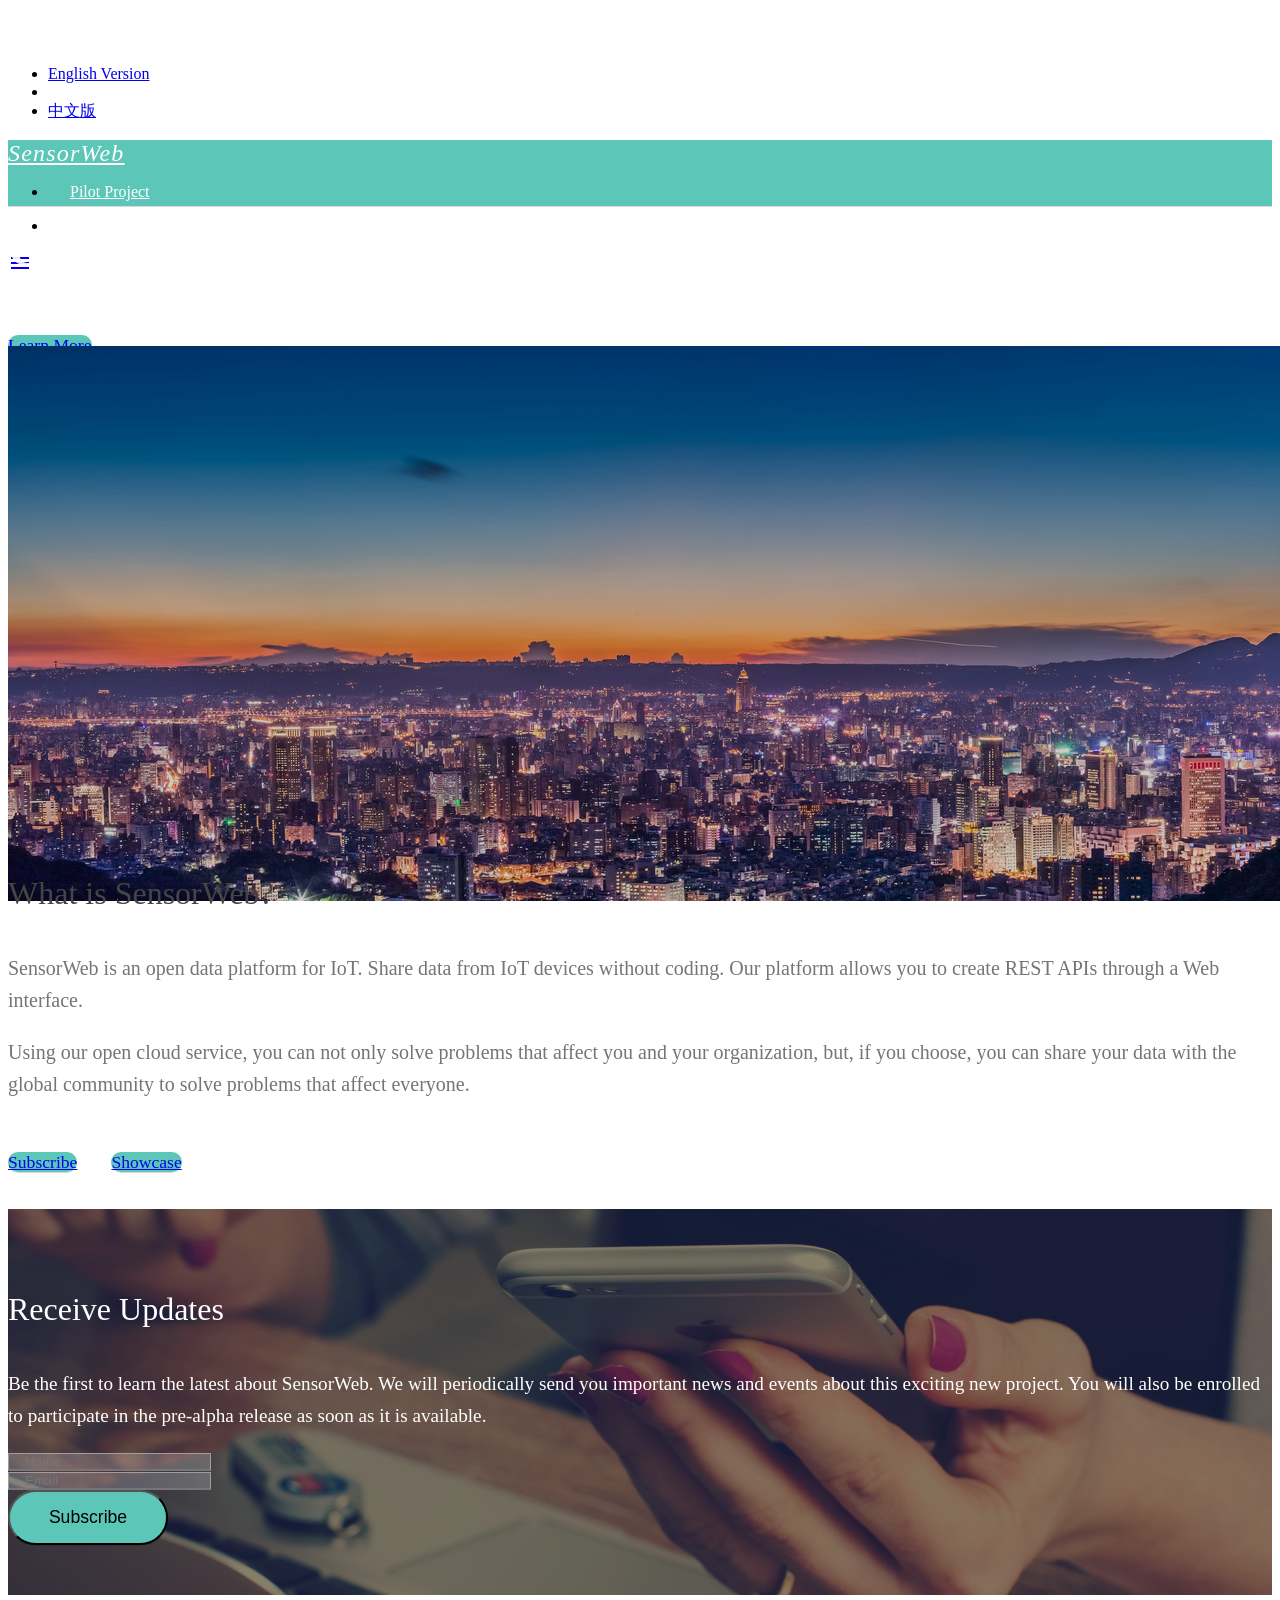
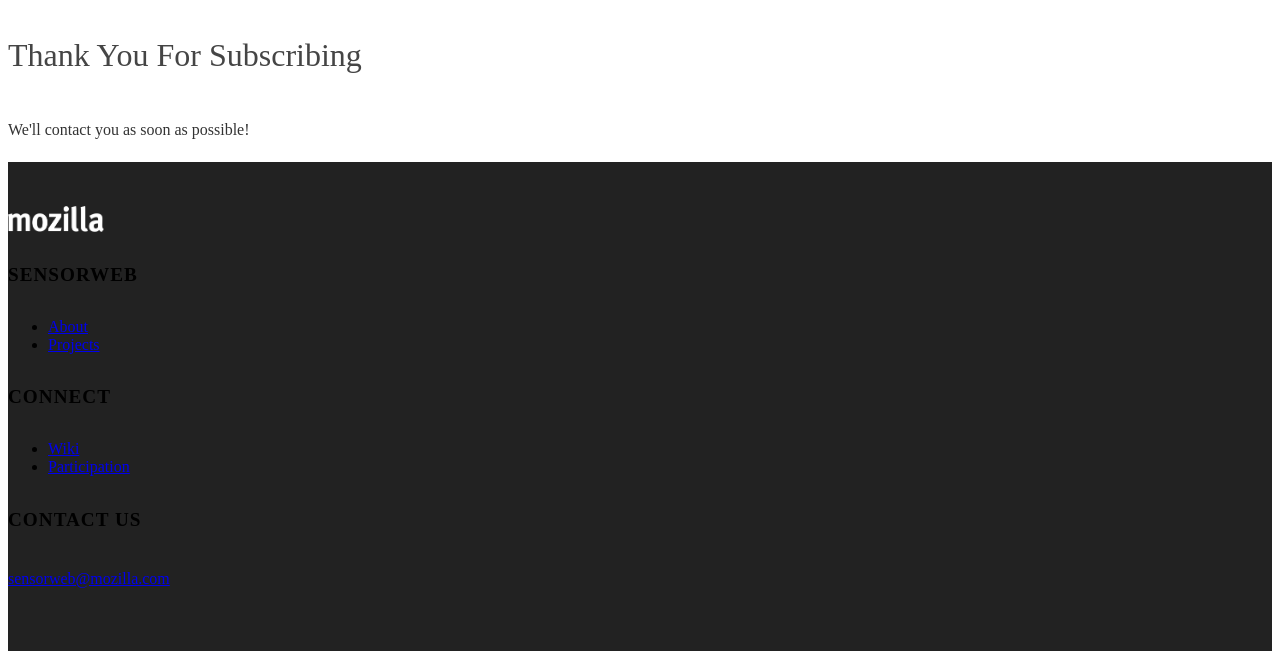
==== sensorweb-frontend/index.html @ d87e8ff3 "Add sensorweb testing page" ====
<!DOCTYPE html>
<html>
<head>
  <meta http-equiv="Content-Type" content="text/html; charset=UTF-8">
  <meta name="viewport" content="width=device-width, initial-scale=1, maximum-scale=1.0, user-scalable=no">
  <meta property="og:url" content="http://sensorweb.io">
  <meta property="og:site_name" content="SensorWeb">
  <meta property="og:title" content="Sharing IoT data to solve real world problems">
  <meta property="og:description" content="SensorWeb is an open data platform for IoT. Share data from IoT devices without coding. Our platform allows you to create REST APIs through a Web interface.">
  <meta property="og:image" content="http://sensorweb.io/images/promotion_01.png">
  <meta property="og:image:type" content="image/png">
  <meta property="og:image:width" content="1200">
  <meta property="og:image:height" content="1200">
  <meta property="og:image" content="http://sensorweb.io/images/promotion_02.png">
  <meta property="og:image:type" content="image/png">
  <meta property="og:image:width" content="1200">
  <meta property="og:image:height" content="1200">
  <meta property="twitter:title" content="SensorWeb">
  <meta property="twitter:description" content="SensorWeb is an open data platform for IoT. Share data from IoT devices without coding. Our platform allows you to create REST APIs through a Web interface.">
  <meta property="twitter:image:src" content="http://sensorweb.io/images/promotion_01.png">
  <meta property="twitter:image:width" content="1200">
  <meta property="twitter:image:height" content="1200">
  <title>SensorWeb</title>
  <link rel="icon" type="image/png" href="images/favicon-32x32.png" sizes="32x32" />
  <link rel="icon" type="image/png" href="images/favicon-16x16.png" sizes="16x16" />
  <link href="https://fonts.googleapis.com/icon?family=Material+Icons" rel="stylesheet">
  <link href="css/materialize.css" type="text/css" rel="stylesheet" media="screen,projection"/>
  <link href="css/style.css" type="text/css" rel="stylesheet" media="screen,projection"/>
  <link href="css/index.css" type="text/css" rel="stylesheet" media="screen,projection"/>
</head>
<body>
  <ul id="dropdown" class="dropdown-content">
    <li><a href="/">English Version</a></li>
    <li class="divider"></li>
    <li><a href="tw/index.html">中文版</a></li>
  </ul>
  <div class="navbar-fixed">
    <nav class="teal" role="navigation">
      <div class="nav-wrapper container">
        <a id="logo-container" href="/" class="brand-logo">SensorWeb</a>
        <ul class="right hide-on-med-and-down">
          <!-- <li><a href="about.html">About</a></li> -->
          <li><a href="pilot-project.html">Pilot Project</a></li>
          <!-- <li><a href="blog.html">Blog</a></li> -->
          <!-- Dropdown Trigger -->
          <!-- <li><a class="dropdown-button" href="#!" data-activates="dropdown">EN<i id="arrow" class="material-icons right">arrow_drop_down</i></a></li> -->
        </ul>
        <ul id="nav-mobile" class="side-nav">
          <!-- <li><a href="about.html">About</a></li> -->
          <li><a href="pilot-project.html">Pilot Project</a></li>
          <!-- <li><a href="blog.html">Blog</a></li> -->
          <!-- <li><a href="documentation.html">Documentation</a></li> -->
          <!-- <li><a href="sensor-management.html">Login</a></li> -->
        </ul>
        <a href="#" data-activates="nav-mobile" class="button-collapse"><i class="material-icons">menu</i></a>
      </div>
    </nav>
  </div>

  <div id="index-banner" class="parallax-container valign-wrapper">
    <div class="section no-pad-bot">
      <div class="container">
        <div class="row center valign">
          <h2 class="light">Open Data Platform for IoT</h2>
          <h5 id="tagline" class="light">Sharing IoT data to solve real world problems</br></br></h5>
          <a href="#what" id="learn" class="waves-effect waves-light btn-large">Learn More</a>
        </div>
      </div>
    </div>
    <div class="parallax"><img src="images/01_cover.png" alt="Unsplashed background img 1"></div>
  </div>

  <div class="container" id="what">
    <div class="section">
      <div class="row">
        <div class="col s12 l8 offset-l2">
          <h3 class="center">What is SensorWeb?</h3>
          <p class="contents">
            SensorWeb is an open data platform for IoT. Share data from IoT devices without coding. Our platform allows you to create REST APIs through a Web interface.
          </p>
          <p class="contents">
            Using our open cloud service, you can not only solve problems that affect you and your organization, but, if you choose, you can share your data with the global community to solve problems that affect everyone.</br></br>
          </p>
          <div class="center">
            <a id="subscribe" href="#index-contact-banner" class="waves-effect waves-light btn-large">Subscribe</a>
            <a id="showcase" href="pilot-project.html" class="waves-effect waves-light btn-large">Showcase</a>
          </div>
          </br></br>
        </div>
        <!--
        <div class="col s12 l6">
          <div class="place-image image-right"></div>
        </div>
        -->
        <!-- <div class="col s12 m4">
          <div class="icon-block">
            <h2 class="center brown-text"><i class="material-icons">flash_on</i></h2>
            <h5 class="center">Speeds up development</h5>

            <p class="light">We did most of the heavy lifting for you to provide a default stylings that incorporate our custom components. Additionally, we refined animations and transitions to provide a smoother experience for developers.</p>
          </div>
        </div>

        <div class="col s12 m4">
          <div class="icon-block">
            <h2 class="center brown-text"><i class="material-icons">group</i></h2>
            <h5 class="center">User Experience Focused</h5>

            <p class="light">By utilizing elements and principles of Material Design, we were able to create a framework that incorporates components and animations that provide more feedback to users. Additionally, a single underlying responsive system across all platforms allow for a more unified user experience.</p>
          </div>
        </div>

        <div class="col s12 m4">
          <div class="icon-block">
            <h2 class="center brown-text"><i class="material-icons">settings</i></h2>
            <h5 class="center">Easy to work with</h5>

            <p class="light">We have provided detailed documentation as well as specific code examples to help new users get started. We are also always open to feedback and can answer any questions a user may have about Materialize.</p>
          </div>
        </div> -->
      </div>
    </div>
  </div>
  <div id="index-contact-banner" class="banner">
    <div class="container">
      <div class="section center">
        <div class="row">
          <div class="col s12 l8 offset-l2">
            <h3>Receive Updates</h3>
            <p class="tagline left-align">
              Be the first to learn the latest about SensorWeb. We will periodically send you important news and events about this exciting new project. You will also be enrolled to participate in the pre-alpha release as soon as it is available.</p>
            <script type="text/javascript">var submitted=false;</script>
            <iframe name="hidden_iframe" id="hidden_iframe"
            style="display:none;" onload="if(submitted)
            { $('#index-thx-modal').openModal();}"></iframe>
            <form class="col s12" action="https://docs.google.com/forms/d/1jepSMS0mLhVRAFuY4ykg7dmVYucxIdJrsvUBRQLGZ8Q/formResponse" method="POST" id="index-form" target="hidden_iframe" onsubmit="submitted=true;"><!--<ol role="list" class="ss-question-list" style="padding-left: 0">-->
              <!-- <ol role="list" class="ss-question-list" style="padding-left: 0"> -->
              <div class="row">
                <div class="input-field col l4 s12">
                  <div class="ss-form-question errorbox-good" role="listitem">
                  <div dir="auto" class="ss-item ss-item-required ss-text"><div class="ss-form-entry">
                  <label class="ss-q-item-label" for="entry_299292777"><div>
                  <label for="itemView.getDomIdToLabel()" aria-label="(Required field)"></label>
                  <!-- <span class="ss-required-asterisk" aria-hidden="true">*</span>--></div>
                  <div class="ss-q-help ss-secondary-text" dir="auto"></div></label>
                  <input name="entry.299292777" value="" class="content" id="entry_299292777" dir="auto" aria-label="Name  " aria-required="true" required="" title="" type="text" placeholder="Name">
                  <div class="error-message" id="1756832587_errorMessage"></div>
                  <!-- <div class="required-message">This is a required question</div> -->
                  </div></div></div>
                </div>
                <div class="input-field col l8 s12">
                  <div class="ss-form-question errorbox-good" role="listitem">
                  <div dir="auto" class="ss-item ss-item-required ss-text"><div class="ss-form-entry">
                  <label class="ss-q-item-label" for="entry_1058767520"><div>
                  <label for="itemView.getDomIdToLabel()" aria-label="(Required field)"></label>
                  <!-- <span class="ss-required-asterisk" aria-hidden="true">*</span>--></div>
                  <div class="ss-q-help ss-secondary-text" dir="auto"></div></label>
                  <input name="entry.1058767520" value="" class="content validate" id="entry_1058767520" dir="auto" aria-label="Email  Must be a valid email address" aria-required="true" required="" title="Must be a valid email address" type="email" placeholder="Email">
                  <!-- <div class="error-message" id="1669180992_errorMessage">Must be a valid email address</div> -->
                  <!-- <div class="required-message">This is a required question</div> -->
                  </div></div></div>
                </div>
              </div>

              <div class="row">
                <div class="input-field col s12">
                  <input name="draftResponse" value="[,,&quot;-1074461895148433604&quot;]
                  " type="hidden">
                  <input name="pageHistory" value="0" type="hidden">

                  <input name="fvv" value="0" type="hidden">


                  <input name="fbzx" value="-1074461895148433604" type="hidden">

                  <!-- <div class="ss-item ss-navigate"><table id="navigation-table"><tbody><tr><td class="ss-form-entry goog-inline-block" id="navigation-buttons" dir="ltr"> -->
                  <input name="submit" value="Subscribe" id="ss-submit" class="waves-effect waves-light btn-large" type="submit">
                </div>
              </div>
              <!-- <div class="ss-password-warning ss-secondary-text">Never submit passwords through Google Forms.</div></td> -->
              <!-- </tr></tbody></table></div></ol> -->
            </form>
            <!-- <iframe  src="https://docs.google.com/forms/d/1jepSMS0mLhVRAFuY4ykg7dmVYucxIdJrsvUBRQLGZ8Q/viewform?embedded=true" width="70%" height="600" frameborder="0" marginheight="0" marginwidth="0">Loading...</iframe> -->
          </div>
        </div>
      </div>
    </div>
  </div>

  <!-- Modal Structure -->
  <div id="index-thx-modal" class="modal">
    <div class="modal-content">
      <h4>Thank You For Subscribing</h4>
      <p>We'll contact you as soon as possible!</p>
    </div>
  </div>

  <!-- Footer -->
  <footer class="page-footer teal">
    <div class="container">
      <div class="row">
        <div class="col l3 s12">
          <a href="http://mozilla.org" target="_blank"><img class="logo-mozilla" src="images/footer-mozilla-white.png"/></a>
        </div>
        <div class="col l3 s12">
          <h5 class="white-text head">SensorWeb</h5>
          <ul>
            <li><a class="white-text" href="about.html">About</a></li>
            <li><a class="white-text" href="pilot-project.html">Projects</a></li>
            <!-- <li><a class="white-text" href="blog.html">Blog</a></li> -->
          </ul>
        </div>
        <div class="col l3 s12">
          <h5 class="white-text head">Connect</h5>
          <ul>
            <li><a class="white-text" href="https://wiki.mozilla.org/SensorWeb" target="_blank">Wiki</a></li>
            <li><a class="white-text" href="https://wiki.mozilla.org/Connected_Devices/Participation" target="_blank">Participation</a></li>
          </ul>
        </div>
        <div class="col l3 s12">
          <h5 class="white-text head">Contact Us</h5>
          <p class="grey-text text-lighten-4"><a class="white-text" href="mailto:sensorweb@mozilla.com" target="_blank">sensorweb@mozilla.com</a></p>
        </div>
      </div>
    </div>
    <div class="footer-copyright">
      <!-- <div class="container">
      Made by <a class="brown-text text-lighten-3" href="http://materializecss.com">Materialize</a>
      </div> -->
    </div>
  </footer>

  <script src="https://code.jquery.com/jquery-2.1.1.min.js"></script>
  <script src="js/materialize.min.js"></script>
  <script src="js/init.js"></script>
  <script src="js/index.js"></script>
  <script>
    (function(i,s,o,g,r,a,m){i['GoogleAnalyticsObject']=r;i[r]=i[r]||function(){
    (i[r].q=i[r].q||[]).push(arguments)},i[r].l=1*new Date();a=s.createElement(o),
    m=s.getElementsByTagName(o)[0];a.async=1;a.src=g;m.parentNode.insertBefore(a,m)
    })(window,document,'script','//www.google-analytics.com/analytics.js','ga');
    ga('create', 'UA-75308712-1', 'auto');
    ga('send', 'pageview');
  </script>
</body>
</html>
---- sensorweb-frontend/css/style.css ----
/* Custom Stylesheet */
/**
 * Use this file to override Materialize files so you can update
 * the core Materialize files in the future
 *
 * Made By MaterializeCSS.com
 */

html, body{
  height: 100%;
  font-size: 12pt;
}

nav{
  border-top: 2px #FFF solid;
  z-index: 1000 !important;
  -webkit-box-shadow: 0 1px 0 0 rgba(0,0,0,.15);
  -moz-box-shadow: 0 1px 0 0 rgba(0,0,0,.15);
  box-shadow: 0 1px 0 0 rgba(0,0,0,.15);
  height: 66px !important;
}

nav ul a,
nav .brand-logo {
  color: #FFF;
}

nav li a{
  padding: 0 22px 0 22px;
}

#arrow {
  margin-left: 5px;
  font-size: 1.2rem;
}

.brand-logo {
  font-size: 1.5em !important;
  font-weight: 500;
  font-style: italic;
  letter-spacing: 1.2px; 
}

.teal {
  background-color: #5cc7b8 !important;
}

.banner {
  background-color: #f3f3f3;
  padding-top: 50px;
  padding-bottom: 50px;
}

#index-banner {
  height: 555px;
}

.tagline {
  color: #FFF;
  font-weight: 100;
  font-size: 1.2em;
}

#what {
  padding-top: 40px;
}

.place-image {
  display: block;
  background-color: #ccc;
  width: 90%;
  height: 350px;
  margin: auto;
  margin-top: 20px;
}




/*Typography*/


p {
  line-height: 2rem;
  color: #333;
}

h2 {
  font-size: 3.2em;
  letter-spacing: 1.5px;
}

h3, h4 {
  margin-bottom: 40px;
  color: #454545;
  font-size: 2em;
  font-weight: 500;
}

.dropdown-content{
  width: 200px !important;
  margin-top:65px;
  z-index: 1;
}

.contents{
  font-size: 1.25em;
  line-height: 1.6;
  font-weight: 300;
  color: #757575;
  text-align: left;
}

.contents a {
  color: #87D9D1;
}

.contents a:hover {
  color: #1CBCAD;
}

.text-white {
  color: #FFF;
}
/*Footer*/

.page-footer a{
  /*font-weight: 300;*/
}
.page-footer li a:hover{
  opacity: 0.6;
}

.white-text.head {
  text-transform: uppercase;
  font-weight: 700;
  font-size: 1.2em;
  letter-spacing: 1px;
}

.page-footer {
  background-color: #222 !important;
}

.page-footer .container {
  padding: 40px 0 40px 0;
}


/*Button*/

.btn-large {
  height: 55px;
  width: 160px;
  text-align: center;
  border-radius: 55px !important;
  text-transform: capitalize;
  font-size: 1.1em;
  background-color: #5cc7b8;
  -webkit-box-shadow: 0 1px 0 0 rgba(0,0,0,.15);
  -moz-box-shadow: 0 1px 0 0 rgba(0,0,0,.15);
  box-shadow: 0 1px 0 0 rgba(0,0,0,.15);
}

.btn-large:hover{
  -webkit-box-shadow: 0 3px 5px 0 rgba(0,0,0,.15);
  -moz-box-shadow: 0 3px 5px 0 rgba(0,0,0,.15);
  box-shadow: 0 3px 5px 0 rgba(0,0,0,.15);
}
/*
.button-collapse {
  color: #26a69a;
}*/

/*Parallax*/

.parallax-container {
  min-height: 380px;
  line-height: 0;
  height: auto;
  color: rgba(255,255,255,.9);
}
.parallax-container .section {
  width: 100%;
}


@media only screen and (max-width : 992px) {
  .place-image {
    width: 100%;
    margin-top: 30px;
    margin-bottom: 30px;
  }
  .banner, #what {
    text-align: center;
  }
}
@media only screen and (min-width : 992px) {

  .image-right {
    float: right;
  }

  .image-left {
    float: left;
  }

}

@media only screen and (max-width : 600px) {
  /*#index-banner .section {
    top: 0;
  }*/
}

.icon-block {
  padding: 0 15px;
}
.icon-block .material-icons {
  font-size: inherit;
}

footer.page-footer {
  margin: 0;
}

.logo-mozilla {
  margin-top: 4px;
  display: block;
  width: 96px;
  height:26px;
}

#tabzilla a{
  text-indent: 170%;
  white-space: nowrap;
  overflow: hidden;
  display: block;
  width: 147px;
  height: 36px;
  background-image: url("../images/tabzilla-static.png");
  background-size: contain;
  background-repeat: no-repeat;
  margin-left: 20px;
  z-index: 2;
}

#tabzilla a:hover{
  background-color: rgba(0,0,0,0);
}
---- sensorweb-frontend/css/index.css ----
#tagline {
	font-weight: 200;
	line-height: 1.2;
	letter-spacing: 1px;
}

#index-form {
  /*margin: 0 20%;*/
  padding: 0;
}

#index-contact-banner {
  background-image: url("../images/01_contact.png");
  background-size: cover;
  background-repeat: no-repeat;
  background-position: center center;
}

#index-contact-banner h3,
#index-form .content {
  color: white;
}

#showcase {
	margin-left: 30px;
}

#index-form .content {
  background-color: rgba(255, 255, 255, 0.2);
  border-left: 1px solid #9e9e9e;
  border-right: 1px solid #9e9e9e;
  border-top: 1px solid #9e9e9e;
  padding: 0 1rem;
  box-sizing: border-box;
}

#index-form .btn-large {
  padding: 0;
}

#index-form .waves-button-input {
  height: 100%;
  width:100%;
}
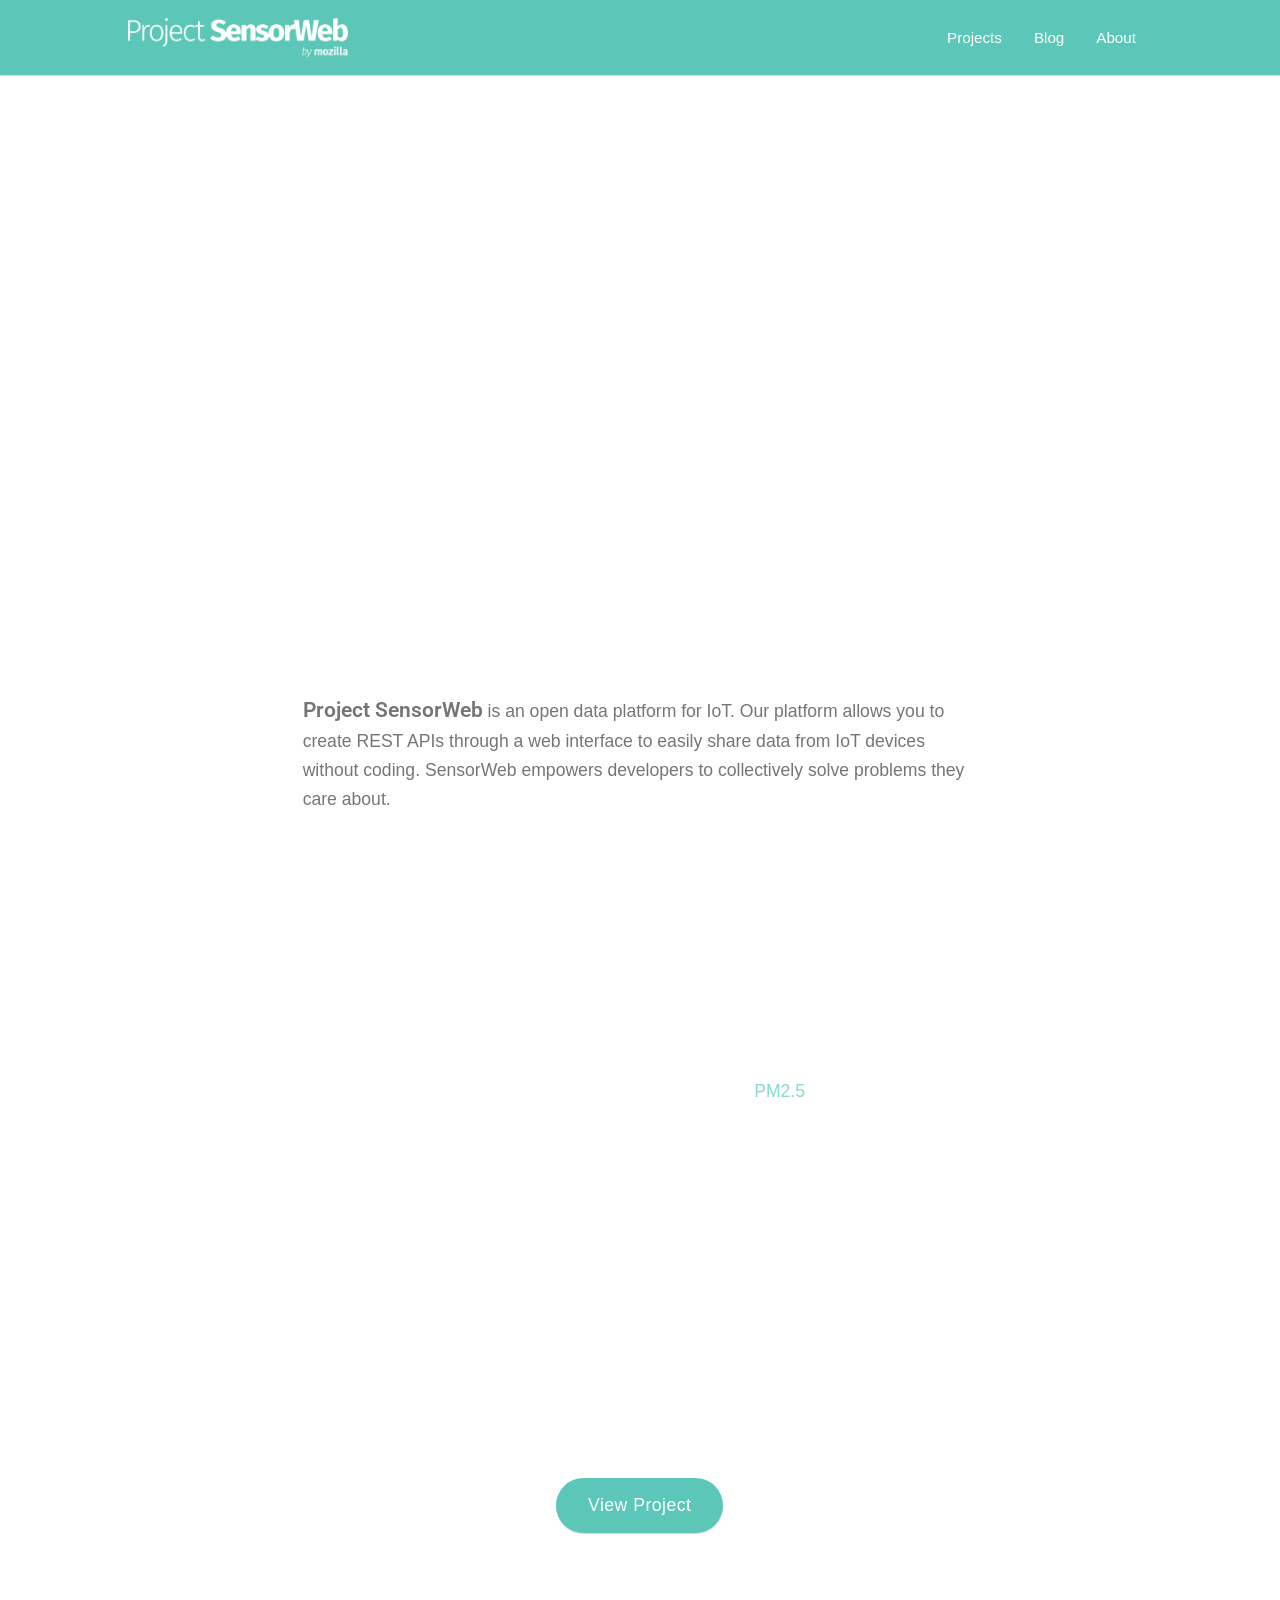
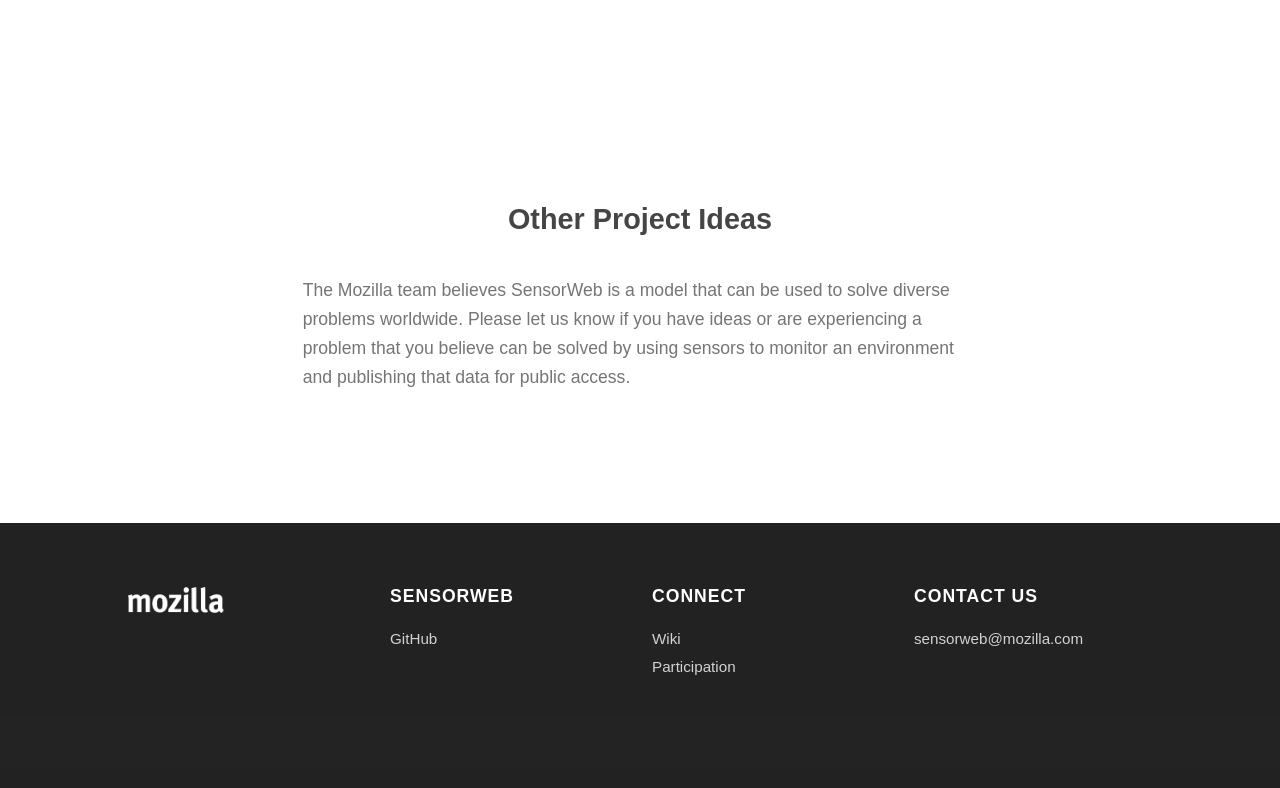
==== commit 79eff868: "Update to master" ====
--- a/sensorweb-frontend/index.html
+++ b/sensorweb-frontend/index.html
@@ -3,6 +3,7 @@
 <head>
   <meta http-equiv="Content-Type" content="text/html; charset=UTF-8">
   <meta name="viewport" content="width=device-width, initial-scale=1, maximum-scale=1.0, user-scalable=no">
+  <meta name="google-signin-client_id" content="463509681101-3mv6658rkbcq52dst0t3h17desmq6e8l.apps.googleusercontent.com">
   <meta property="og:url" content="http://sensorweb.io">
   <meta property="og:site_name" content="SensorWeb">
   <meta property="og:title" content="Sharing IoT data to solve real world problems">
@@ -21,14 +22,18 @@
   <meta property="twitter:image:width" content="1200">
   <meta property="twitter:image:height" content="1200">
   <title>SensorWeb</title>
-  <link rel="icon" type="image/png" href="images/favicon-32x32.png" sizes="32x32" />
-  <link rel="icon" type="image/png" href="images/favicon-16x16.png" sizes="16x16" />
+  <link rel="icon" type="image/x-icon" href="images/favicon.ico">
   <link href="https://fonts.googleapis.com/icon?family=Material+Icons" rel="stylesheet">
+  <link href='https://fonts.googleapis.com/css?family=Roboto:400,300,700' rel='stylesheet' type='text/css'>
   <link href="css/materialize.css" type="text/css" rel="stylesheet" media="screen,projection"/>
   <link href="css/style.css" type="text/css" rel="stylesheet" media="screen,projection"/>
   <link href="css/index.css" type="text/css" rel="stylesheet" media="screen,projection"/>
+  <!-- TODO: Remove after 1sr demo -->
+  <link href="css/index.css" type="text/css" rel="stylesheet" media="screen,projection"/>
+  <link href="css/pilot-project.css" type="text/css" rel="stylesheet" media="screen,projection"/>
 </head>
 <body>
+  <div id="page-container">
   <ul id="dropdown" class="dropdown-content">
     <li><a href="/">English Version</a></li>
     <li class="divider"></li>
@@ -38,18 +43,19 @@
     <nav class="teal" role="navigation">
       <div class="nav-wrapper container">
         <a id="logo-container" href="/" class="brand-logo">SensorWeb</a>
-        <ul class="right hide-on-med-and-down">
-          <!-- <li><a href="about.html">About</a></li> -->
-          <li><a href="pilot-project.html">Pilot Project</a></li>
-          <!-- <li><a href="blog.html">Blog</a></li> -->
+        <ul id="nav" class="right hide-on-med-and-down">
+          <li><a href="projects.html">Projects</a></li>
+          <li><a href="http://blog.sensorweb.io">Blog</a></li>
+          <li><a href="about.html">About</a></li>
           <!-- Dropdown Trigger -->
           <!-- <li><a class="dropdown-button" href="#!" data-activates="dropdown">EN<i id="arrow" class="material-icons right">arrow_drop_down</i></a></li> -->
         </ul>
+
         <ul id="nav-mobile" class="side-nav">
-          <!-- <li><a href="about.html">About</a></li> -->
-          <li><a href="pilot-project.html">Pilot Project</a></li>
-          <!-- <li><a href="blog.html">Blog</a></li> -->
+          <li><a href="projects.html">Projects</a></li>
+          <li><a href="http://blog.sensorweb.io">Blog</a></li>
           <!-- <li><a href="documentation.html">Documentation</a></li> -->
+          <li><a href="about.html">About</a></li>
           <!-- <li><a href="sensor-management.html">Login</a></li> -->
         </ul>
         <a href="#" data-activates="nav-mobile" class="button-collapse"><i class="material-icons">menu</i></a>
@@ -62,66 +68,24 @@
       <div class="container">
         <div class="row center valign">
           <h2 class="light">Open Data Platform for IoT</h2>
-          <h5 id="tagline" class="light">Sharing IoT data to solve real world problems</br></br></h5>
-          <a href="#what" id="learn" class="waves-effect waves-light btn-large">Learn More</a>
-        </div>
-      </div>
-    </div>
-    <div class="parallax"><img src="images/01_cover.png" alt="Unsplashed background img 1"></div>
-  </div>
-
+          <h5 id="tagline">Sharing IoT data to solve real world problems</br></br></h5>
+        </div>
+      </div>
+    </div>
+    <div class="parallax"><img src="images/01_cover_v2.png" alt="Unsplashed background img 1"></div>
+  </div>
   <div class="container" id="what">
     <div class="section">
       <div class="row">
         <div class="col s12 l8 offset-l2">
-          <h3 class="center">What is SensorWeb?</h3>
           <p class="contents">
-            SensorWeb is an open data platform for IoT. Share data from IoT devices without coding. Our platform allows you to create REST APIs through a Web interface.
+            <span style="font-weight: 600; font-size: larger;">Project SensorWeb</span> is an open data platform for IoT. Our platform allows you to create REST APIs through a web interface to easily share data from IoT devices without coding. SensorWeb empowers developers to collectively solve problems they care about.
           </p>
-          <p class="contents">
-            Using our open cloud service, you can not only solve problems that affect you and your organization, but, if you choose, you can share your data with the global community to solve problems that affect everyone.</br></br>
-          </p>
-          <div class="center">
-            <a id="subscribe" href="#index-contact-banner" class="waves-effect waves-light btn-large">Subscribe</a>
-            <a id="showcase" href="pilot-project.html" class="waves-effect waves-light btn-large">Showcase</a>
-          </div>
-          </br></br>
-        </div>
-        <!--
-        <div class="col s12 l6">
-          <div class="place-image image-right"></div>
-        </div>
-        -->
-        <!-- <div class="col s12 m4">
-          <div class="icon-block">
-            <h2 class="center brown-text"><i class="material-icons">flash_on</i></h2>
-            <h5 class="center">Speeds up development</h5>
-
-            <p class="light">We did most of the heavy lifting for you to provide a default stylings that incorporate our custom components. Additionally, we refined animations and transitions to provide a smoother experience for developers.</p>
-          </div>
-        </div>
-
-        <div class="col s12 m4">
-          <div class="icon-block">
-            <h2 class="center brown-text"><i class="material-icons">group</i></h2>
-            <h5 class="center">User Experience Focused</h5>
-
-            <p class="light">By utilizing elements and principles of Material Design, we were able to create a framework that incorporates components and animations that provide more feedback to users. Additionally, a single underlying responsive system across all platforms allow for a more unified user experience.</p>
-          </div>
-        </div>
-
-        <div class="col s12 m4">
-          <div class="icon-block">
-            <h2 class="center brown-text"><i class="material-icons">settings</i></h2>
-            <h5 class="center">Easy to work with</h5>
-
-            <p class="light">We have provided detailed documentation as well as specific code examples to help new users get started. We are also always open to feedback and can answer any questions a user may have about Materialize.</p>
-          </div>
-        </div> -->
-      </div>
-    </div>
-  </div>
-  <div id="index-contact-banner" class="banner">
+        </div>
+      </div>
+    </div>
+  </div>
+  <div id="index-contact-banner" class="banner" style="display: none;">
     <div class="container">
       <div class="section center">
         <div class="row">
@@ -187,11 +151,182 @@
     </div>
   </div>
 
+  <!-- vvv TODO: Remove after 1st demo vvv -->
+
+    <div class="fullscreen" id="background-1">
+      <div class="container projects">
+        <div class="section">
+          <div class="row">
+            <div class="col s12 l8 offset-l2">
+              <h3 class="center-align text-white">Our Initiative</h3>
+              <p class="contents text-white">
+                We are working on a pilot project to build a crowdsourced <a href="http://english.cntv.cn/special/pm25/Homepage/index.shtml" target="_blank">PM2.5</a> air pollution sensor network.  PM2.5 air pollution is a growing global issue. Governments around the world are asked to publish open data of PM2.5 index from their monitoring stations.  The problem is that governments and companies can only set up a limited number of stations.
+              </p>
+              <p class="contents text-white">
+                It is our belief that by collectively building a PM2.5 air pollution sensor network and making the  data accessible to everyone, we can empower people to make better decisions and find solutions for the problems we are facing.
+              </p>
+              <p class="contents text-white">
+                We are building the foundation to make it easier for anyone to contribute. If you are interested in  participating, please leave your contact information and let us know what areas interest you.  We will get in touch when we are ready.
+                </br></br>
+              </p>
+              <div class="center">
+                <a href="project.html" class="waves-effect waves-light btn-large" style="width: auto;">View Project</a>
+                <a href="#pm25-fb-modal" class="waves-effect waves-light btn-large modal-trigger hide">Contribute</a>
+              </div>
+            </div>
+          </div>
+        </div>
+      </div>
+    </div>
+
+    <div class="fullscreen" id="other-projects">
+      <div class="container projects">
+        <div class="section">
+          <div class="row">
+            <div class="col s12 l8 offset-l2">
+              <h3 class="center-align">Other Project Ideas</h3>
+              <p class="contents">
+                The Mozilla team believes SensorWeb is a model that can be used to solve diverse problems worldwide. Please let us know if you have  ideas or are experiencing a problem that you believe can be solved by using sensors to monitor an environment and publishing that data for public access.</br></br>
+              </p>
+              <div class="center">
+                <a href="#new-idea-fb-modal" class="waves-effect waves-light btn-large modal-trigger hide" style="width: auto;">I have an idea</a>
+              </div>
+            </div>
+          </div>
+        </div>
+      </div>
+    </div>
+
+    <!-- Modal Structure -->
+    <div id="pm25-fb-modal" class="modal">
+      <div class="modal-content">
+        <form action="https://docs.google.com/forms/d/19epwfpDesYGLkpR9ulSHdz0S99yCFOm__o2wy9P7iv0/formResponse" method="POST" target="temp_iframe" onsubmit="pm25Submitted=true;">
+          <div>
+
+        <div class="ss-form-question errorbox-good" role="listitem">
+        <div dir="auto" class="ss-item ss-item-required ss-text"><div class="ss-form-entry">
+        <label class="ss-q-item-label" for="entry_415795248">
+        <div class="ss-q-help ss-secondary-text" dir="auto"></div></label>
+        <input name="entry.415795248" value="" class="ss-q-short projects-input" id="entry_415795248" dir="auto" aria-label="Your name  " aria-required="true" required="" title="" type="text" placeholder='Your name'>
+        </div></div></div>
+
+        <div class="ss-form-question errorbox-good" role="listitem">
+        <div dir="auto" class="ss-item ss-item-required ss-text"><div class="ss-form-entry">
+        <label class="ss-q-item-label" for="entry_227006405">
+        <div class="ss-q-help ss-secondary-text" dir="auto"></div></label>
+        <input name="entry.227006405" value="" class="projects-input" id="entry_227006405" dir="auto" aria-label="Email  Must be a valid email address" aria-required="true" required="" title="Must be a valid email address" type="email" placeholder="Your email">
+        </div></div></div>
+
+        <div class="ss-form-question errorbox-good" role="listitem">
+        <div dir="auto" class="ss-item  ss-paragraph-text"><div class="input-field">
+        <label class="ss-q-item-label" for="entry_1121732545">
+        <label for="itemView.getDomIdToLabel()" aria-label="(Required field)"></label>
+        <div class="ss-q-help ss-secondary-text" dir="auto"></div></label>
+        <input name="entry.1121732545" value="" class="projects-input" id="entry_1121732545" dir="auto" aria-label="Your location  " aria-required="true" required="" title="" type="text" placeholder='Your city (e.g. "San Francisco, US")'>
+        <div class="error-message" id="1647130968_errorMessage"></div>
+        </div></div></div>
+
+        <div class="ss-form-question errorbox-good" role="listitem">
+        <div dir="auto" class="ss-item ss-item-required ss-select"><div class="input-field">
+        <!-- <label class="ss-q-item-label" for="entry_2073574885"><div class="ss-q-title">Pick any that applies</div>
+        <div class="ss-q-help ss-secondary-text" dir="auto"></div></label> -->
+        <select multiple name="entry.2073574885" id="entry_2073574885" aria-label="Pick any that applies  " aria-required="true" required=""><option value="" disabled>Pick any that applies...</option>
+        <option value="I am a developer">I am a developer</option> <option value="I am a blogger">I am a blogger</option> <option value="I want to set up sensor in my city">I want to set up sensor in my city</option> <option value="I crunch data">I crunch data</option></select>
+        </div></div></div>
+
+        <div class="ss-form-question errorbox-good" role="listitem">
+        <div dir="auto" class="ss-item  ss-paragraph-text"><div class="ss-form-entry">
+        <label class="ss-q-item-label" for="entry_1013794867">
+        <div class="ss-q-help ss-secondary-text" dir="auto"></div></label>
+        <textarea name="entry.1013794867" rows="8" cols="0" class="materialize-textarea projects-textarea set-margin" id="entry_1013794867" dir="auto" aria-label="Other ideas or comments  " placeholder="Other ideas or comments"></textarea>
+        </div></div></div>
+
+        <input name="draftResponse" value="[,,&quot;-1399116953732568931&quot;]
+        " type="hidden">
+        <input name="pageHistory" value="0" type="hidden">
+
+        <input name="fvv" value="0" type="hidden">
+
+
+        <input name="fbzx" value="-1399116953732568931" type="hidden">
+        <div class="form-submit center">
+          <input name="submit" value="Send" id="projects-pm25-submit" class="waves-effect waves-light btn-large" type="submit">
+        </div></div></form>
+      </div>
+    </div>
+
+    <div id="new-idea-fb-modal" class="modal">
+      <div class="modal-content">
+        <form action="https://docs.google.com/forms/d/10tW-QBsNbYeLhvzli0-0Gcu1-bSjDvJ43D3t6_YrUfc/formResponse" method="POST" target="temp_iframe" onsubmit="otherSubmitted=true;">
+
+        <div class="ss-form-question errorbox-good" role="listitem">
+        <div dir="auto" class="ss-item ss-item-required ss-text"><div class="ss-form-entry">
+        <label class="ss-q-item-label" for="entry_1817488846"><div class="ss-q-title">
+        <label for="itemView.getDomIdToLabel()" aria-label="(Required field)"></label></div>
+        <div class="ss-q-help ss-secondary-text" dir="auto"></div></label>
+        <input name="entry.1817488846" value="" class="projects-input" id="entry_1817488846" dir="auto" aria-label="Email  Must be a valid email address" aria-required="true" required="" title="Must be a valid email address" type="email" placeholder="Email">
+        </div></div></div>
+
+        <div class="ss-form-question errorbox-good" role="listitem">
+        <div dir="auto" class="ss-item ss-item-required ss-paragraph-text"><div class="ss-form-entry">
+        <label class="ss-q-item-label" for="entry_1750700127"><div class="ss-q-title">
+        <label for="itemView.getDomIdToLabel()" aria-label="(Required field)"></label>
+        </div>
+        <div class="ss-q-help ss-secondary-text" dir="auto"></div></label>
+        <textarea name="entry.1750700127" rows="8" cols="0" class="materialize-textarea projects-textarea set-margin" id="entry_1750700127" dir="auto" aria-label="Any thought for other project?  " aria-required="true" required="" placeholder="What is the problem that you would like solve"></textarea>
+        <div class="error-message" id="1327560640_errorMessage"></div>
+        </div></div></div>
+        <input name="draftResponse" value="[,,&quot;-8972198816433753165&quot;]
+        " type="hidden">
+        <input name="pageHistory" value="0" type="hidden">
+
+        <input name="fvv" value="0" type="hidden">
+
+
+        <input name="fbzx" value="-8972198816433753165" type="hidden">
+        <div class="form-submit center">
+        <input name="submit" value="Send" id="projects-other-submit" class="waves-effect waves-light btn-large" type="submit">
+        </div>
+        </form>
+      </div>
+    </div>
+
+    <script type="text/javascript">
+      var pm25Submitted=false;
+      var otherSubmitted=false;
+    </script>
+    <iframe name="temp_iframe" id="temp_iframe"
+    style="display:none;" onload=
+    "if(pm25Submitted) {
+      $('#pm25-fb-modal').closeModal();
+    };
+    if (otherSubmitted) {
+      $('#new-idea-fb-modal').closeModal();
+    }
+    ">
+    </iframe>
+
+  <!-- ^^^ TODO: Remove after 1st demo ^^^ -->
+
+
+
   <!-- Modal Structure -->
   <div id="index-thx-modal" class="modal">
     <div class="modal-content">
       <h4>Thank You For Subscribing</h4>
       <p>We'll contact you as soon as possible!</p>
+    </div>
+  </div>
+  <!-- Modal structure -->
+  <div id="google-sign-in-modal" class="modal">
+    <div class="modal-content">
+      <h4>Login to your account</h4>
+      <p>Please give us your preferred ID and sign in with google account</p>
+      <div class="input-field">
+        <input id="user-id" type="text" class="validate" placeholder="User ID">
+        <!-- <label for="user-id">User ID</label> -->
+      </div>
+      <div class="g-signin2 center" data-onsuccess="onSignIn"></div>
     </div>
   </div>
 
@@ -205,9 +340,7 @@
         <div class="col l3 s12">
           <h5 class="white-text head">SensorWeb</h5>
           <ul>
-            <li><a class="white-text" href="about.html">About</a></li>
-            <li><a class="white-text" href="pilot-project.html">Projects</a></li>
-            <!-- <li><a class="white-text" href="blog.html">Blog</a></li> -->
+            <li><a class="white-text" href="https://github.com/sensor-web" target="_blank">GitHub</a></li>
           </ul>
         </div>
         <div class="col l3 s12">
@@ -219,20 +352,28 @@
         </div>
         <div class="col l3 s12">
           <h5 class="white-text head">Contact Us</h5>
-          <p class="grey-text text-lighten-4"><a class="white-text" href="mailto:sensorweb@mozilla.com" target="_blank">sensorweb@mozilla.com</a></p>
+          <ul>
+            <li><a class="white-text" href="mailto:sensorweb@mozilla.com" target="_blank">sensorweb@mozilla.com</a></li>
+          </ul>
         </div>
       </div>
     </div>
     <div class="footer-copyright">
-      <!-- <div class="container">
+      <div class="container">
       Made by <a class="brown-text text-lighten-3" href="http://materializecss.com">Materialize</a>
-      </div> -->
+      </div>
     </div>
   </footer>
+  </div>
 
   <script src="https://code.jquery.com/jquery-2.1.1.min.js"></script>
+  <script src="https://apis.google.com/js/platform.js" async defer></script>
+  <script src="https://apis.google.com/js/client.js"></script>
   <script src="js/materialize.min.js"></script>
+  <script src="js/lib/konami.js"></script>
+  <script src="js/config.js"></script>
   <script src="js/init.js"></script>
+  <script src="js/auth-utils.js"></script>
   <script src="js/index.js"></script>
   <script>
     (function(i,s,o,g,r,a,m){i['GoogleAnalyticsObject']=r;i[r]=i[r]||function(){
--- a/sensorweb-frontend/css/style.css
+++ b/sensorweb-frontend/css/style.css
@@ -11,13 +11,19 @@
   font-size: 12pt;
 }
 
+#page-container {
+  min-height: 100%;
+  position: relative;
+}
+
 nav{
-  border-top: 2px #FFF solid;
+  /*border-top: 2px #FFF solid;*/
   z-index: 1000 !important;
   -webkit-box-shadow: 0 1px 0 0 rgba(0,0,0,.15);
   -moz-box-shadow: 0 1px 0 0 rgba(0,0,0,.15);
   box-shadow: 0 1px 0 0 rgba(0,0,0,.15);
-  height: 66px !important;
+  height: 75px !important;
+  /*line-height: 75px !important;*/
 }
 
 nav ul a,
@@ -25,20 +31,38 @@
   color: #FFF;
 }
 
+nav .button-collapse i {
+  line-height: 75px !important;
+}
+
 nav li a{
-  padding: 0 22px 0 22px;
+  font-size: .95em;
+  padding: 0 16px 0 16px;
+  line-height: 75px;
+}
+
+.dropdown-button a {
+  line-height: auto;
 }
 
 #arrow {
+  margin-top: 4px;
   margin-left: 5px;
   font-size: 1.2rem;
 }
 
 .brand-logo {
+  text-indent: 170%;
   font-size: 1.5em !important;
-  font-weight: 500;
+  font-weight: 400;
   font-style: italic;
   letter-spacing: 1.2px; 
+  overflow: hidden;
+  width: 220px;
+  margin-top: 18px;
+  background-image: url("../images/Logo-title.png");
+  background-size: contain;
+  background-repeat: no-repeat;
 }
 
 .teal {
@@ -55,11 +79,6 @@
   height: 555px;
 }
 
-.tagline {
-  color: #FFF;
-  font-weight: 100;
-  font-size: 1.2em;
-}
 
 #what {
   padding-top: 40px;
@@ -74,7 +93,9 @@
   margin-top: 20px;
 }
 
-
+.projects {
+  padding: 3rem 0;
+}
 
 
 /*Typography*/
@@ -93,19 +114,19 @@
 h3, h4 {
   margin-bottom: 40px;
   color: #454545;
-  font-size: 2em;
-  font-weight: 500;
+  font-size: 1.8em;
+  font-weight: 700;
 }
 
 .dropdown-content{
   width: 200px !important;
-  margin-top:65px;
+  margin-top:73px;
   z-index: 1;
 }
 
 .contents{
-  font-size: 1.25em;
-  line-height: 1.6;
+  font-size: 1.1em;
+  line-height: 1.65;
   font-weight: 300;
   color: #757575;
   text-align: left;
@@ -122,30 +143,50 @@
 .text-white {
   color: #FFF;
 }
+
 /*Footer*/
 
 .page-footer a{
-  /*font-weight: 300;*/
+  color: #d2d2d2 !important;
+  line-height: 1.8em;
+  font-size: .95em;
 }
 .page-footer li a:hover{
-  opacity: 0.6;
+  color: #fff !important;
 }
 
 .white-text.head {
   text-transform: uppercase;
   font-weight: 700;
-  font-size: 1.2em;
+  font-size: 1.1em;
   letter-spacing: 1px;
+  margin: 0px !important;
+  line-height: 1.5em;
 }
 
 .page-footer {
+  height: 265px;
   background-color: #222 !important;
+  position: absolute;
+  bottom: 0;
+  width: 100%;
+}
+
+@media only screen and (max-width: 992px) {
+  .page-footer {
+    height: auto;
+    position: relative;
+  }
 }
 
 .page-footer .container {
-  padding: 40px 0 40px 0;
-}
-
+  /*padding: 40px 0 40px 0;*/
+  padding-top: 40px;
+}
+
+.container {
+  width: 80% !important;
+}
 
 /*Button*/
 
@@ -160,6 +201,7 @@
   -webkit-box-shadow: 0 1px 0 0 rgba(0,0,0,.15);
   -moz-box-shadow: 0 1px 0 0 rgba(0,0,0,.15);
   box-shadow: 0 1px 0 0 rgba(0,0,0,.15);
+  color: #FFF !important;
 }
 
 .btn-large:hover{
@@ -167,6 +209,33 @@
   -moz-box-shadow: 0 3px 5px 0 rgba(0,0,0,.15);
   box-shadow: 0 3px 5px 0 rgba(0,0,0,.15);
 }
+
+.btn-control {
+  margin-top: 2.5px;
+  height: 30px;
+  border-radius: 30px;
+  width: 120px;
+  font-size: 1em;
+  overflow: auto;
+  z-index: 10;
+}
+
+.btn-control i{
+  font-size: 1.2em;
+  line-height: 30px;
+  position: absolute;
+  left: 10px;
+  top: -1px;
+}
+
+.btn-control span{
+  font-size: .8em;
+  line-height: 30px;
+  position: absolute;
+  left: 35px;
+  top: 0px;
+}
+
 /*
 .button-collapse {
   color: #26a69a;
@@ -220,6 +289,27 @@
   font-size: inherit;
 }
 
+.login {
+  margin-left: 20px;
+}
+
+.login a {
+  display: inline;
+  margin-top: 16px;
+  border: #FFF 1px solid;
+  padding: 10px 30px !important;
+  border-radius: 40px;
+  text-align: center;
+  transition: all .2s ease;
+}
+
+.login a:hover {
+  background-color: #fff;
+  color: #5CC3B6;
+  transition: all .2s ease;
+}
+
+
 footer.page-footer {
   margin: 0;
 }
@@ -229,6 +319,7 @@
   display: block;
   width: 96px;
   height:26px;
+  margin-bottom: 20px;
 }
 
 #tabzilla a{
@@ -249,3 +340,56 @@
   background-color: rgba(0,0,0,0);
 }
 
+h3.subtitle {
+  font-size: 1.4em;
+  margin-bottom: 0px;
+}
+
+.modal {
+  padding: .5rem;
+}
+
+.col-right {
+  padding-left: 40px !important;
+}
+
+.no-margin {
+  margin: 0;
+}
+
+@media only screen and (min-width: 993px) {
+#sensorweb-projects {
+  padding-bottom: 265px;
+}
+}
+
+#sensorweb-projects .col {
+  min-height: 490px;
+  position: relative;
+  margin-bottom: 60px;
+}
+#sensorweb-projects .card {
+  margin-bottom: 40px;
+}
+#sensorweb-projects .bottom {
+  position: absolute;
+  bottom: 0;
+  left:0;
+  right: 0;
+  margin: auto;
+}
+
+#google-sign-in-modal {
+  width: 35% !important;
+}
+
+#user-id {
+  background-color: rgba(255, 255, 255, 0.2);
+  border-left: 1px solid #9e9e9e;
+  border-right: 1px solid #9e9e9e;
+  border-top: 1px solid #9e9e9e;
+  padding: 0 1rem;
+  box-sizing: border-box;
+}
+
+
--- a/sensorweb-frontend/css/index.css
+++ b/sensorweb-frontend/css/index.css
@@ -1,5 +1,5 @@
 #tagline {
-	font-weight: 200;
+	font-weight: 300;
 	line-height: 1.2;
 	letter-spacing: 1px;
 }
@@ -42,3 +42,9 @@
   height: 100%;
   width:100%;
 }
+
+@media only screen and (min-width: 993px) {
+  #other-projects {
+    padding-bottom: 265px;
+  }
+}
--- a/sensorweb-frontend/css/index.css
+++ b/sensorweb-frontend/css/index.css
@@ -1,5 +1,5 @@
 #tagline {
-	font-weight: 200;
+	font-weight: 300;
 	line-height: 1.2;
 	letter-spacing: 1px;
 }
@@ -42,3 +42,9 @@
   height: 100%;
   width:100%;
 }
+
+@media only screen and (min-width: 993px) {
+  #other-projects {
+    padding-bottom: 265px;
+  }
+}
--- a/sensorweb-frontend/css/pilot-project.css
+++ b/sensorweb-frontend/css/pilot-project.css
@@ -0,0 +1,113 @@
+#feedback-modal {
+  width: 60%;
+}
+
+/*Sections*/
+
+.fullscreen{
+  padding-top: 50px;
+  padding-bottom: 50px;
+  width: 100%;
+  /*background-color: #333;*/
+}
+
+#background-1{
+  background: url(../images/02_cover.png);
+  background-size: cover;
+  background-repeat: no-repeat;
+  background-position: center center;
+}
+
+#background-2{
+  background: url(../images/02_give_feedback.png);
+  background-size: cover;
+  background-repeat: no-repeat;
+  background-position: center center;
+}
+
+#image-1{
+  background: url(../images/02_contribute_all.png);
+  background-size: contain;
+  background-repeat: no-repeat;
+  background-position: center 0;
+}
+
+#image-2{
+  background: url(../images/02_contribute.png);
+  background-size: contain;
+  background-repeat: no-repeat;
+  background-position: center 0;
+}
+
+.projects-input,
+.projects-textarea, 
+.select-dropdown {
+  border: 1px solid #5CC7B9 !important;
+  box-sizing: border-box;
+  transition: none;
+  color: #333;
+}
+
+.projects-input:focus:not([readonly]),
+.projects-textarea:focus:not([readonly]) {
+  border-bottom: 2px;
+  box-shadow: unset;
+}
+
+.projects-input,
+.projects-textarea,
+.select-dropdown {
+padding-left: 1rem !important;
+margin-left: -0.5rem !important;
+}
+
+.dropdown-content {
+  padding: 0 !important;
+  z-index: 2000;
+}
+
+.projects-textarea{
+  padding-top: .75rem !important;
+}
+
+.input-field {
+	margin-top: 0px;
+}
+
+.caret {
+  color: #5CC7B9 !important;
+}
+
+
+
+/*
+.projects-textarea {
+  padding: 1rem !important;
+  margin-top: 16px;
+  min-height: 7rem;
+}*/
+
+.set-margin {
+	margin-top: 3px !important;
+	margin-bottom: 38px !important;
+}
+
+.projects-textarea.set-margin {
+	margin-bottom: 36px !important;
+}
+
+.form-submit .btn-large {
+  padding: 0;
+}
+
+.form-submit .waves-button-input {
+  height: 100%;
+  width:100%;
+}
+
+::-webkit-input-placeholder {
+	color: #aaa;
+}
+::-moz-placeholder {  /* Firefox 19+ */
+   color: #aaa;
+}
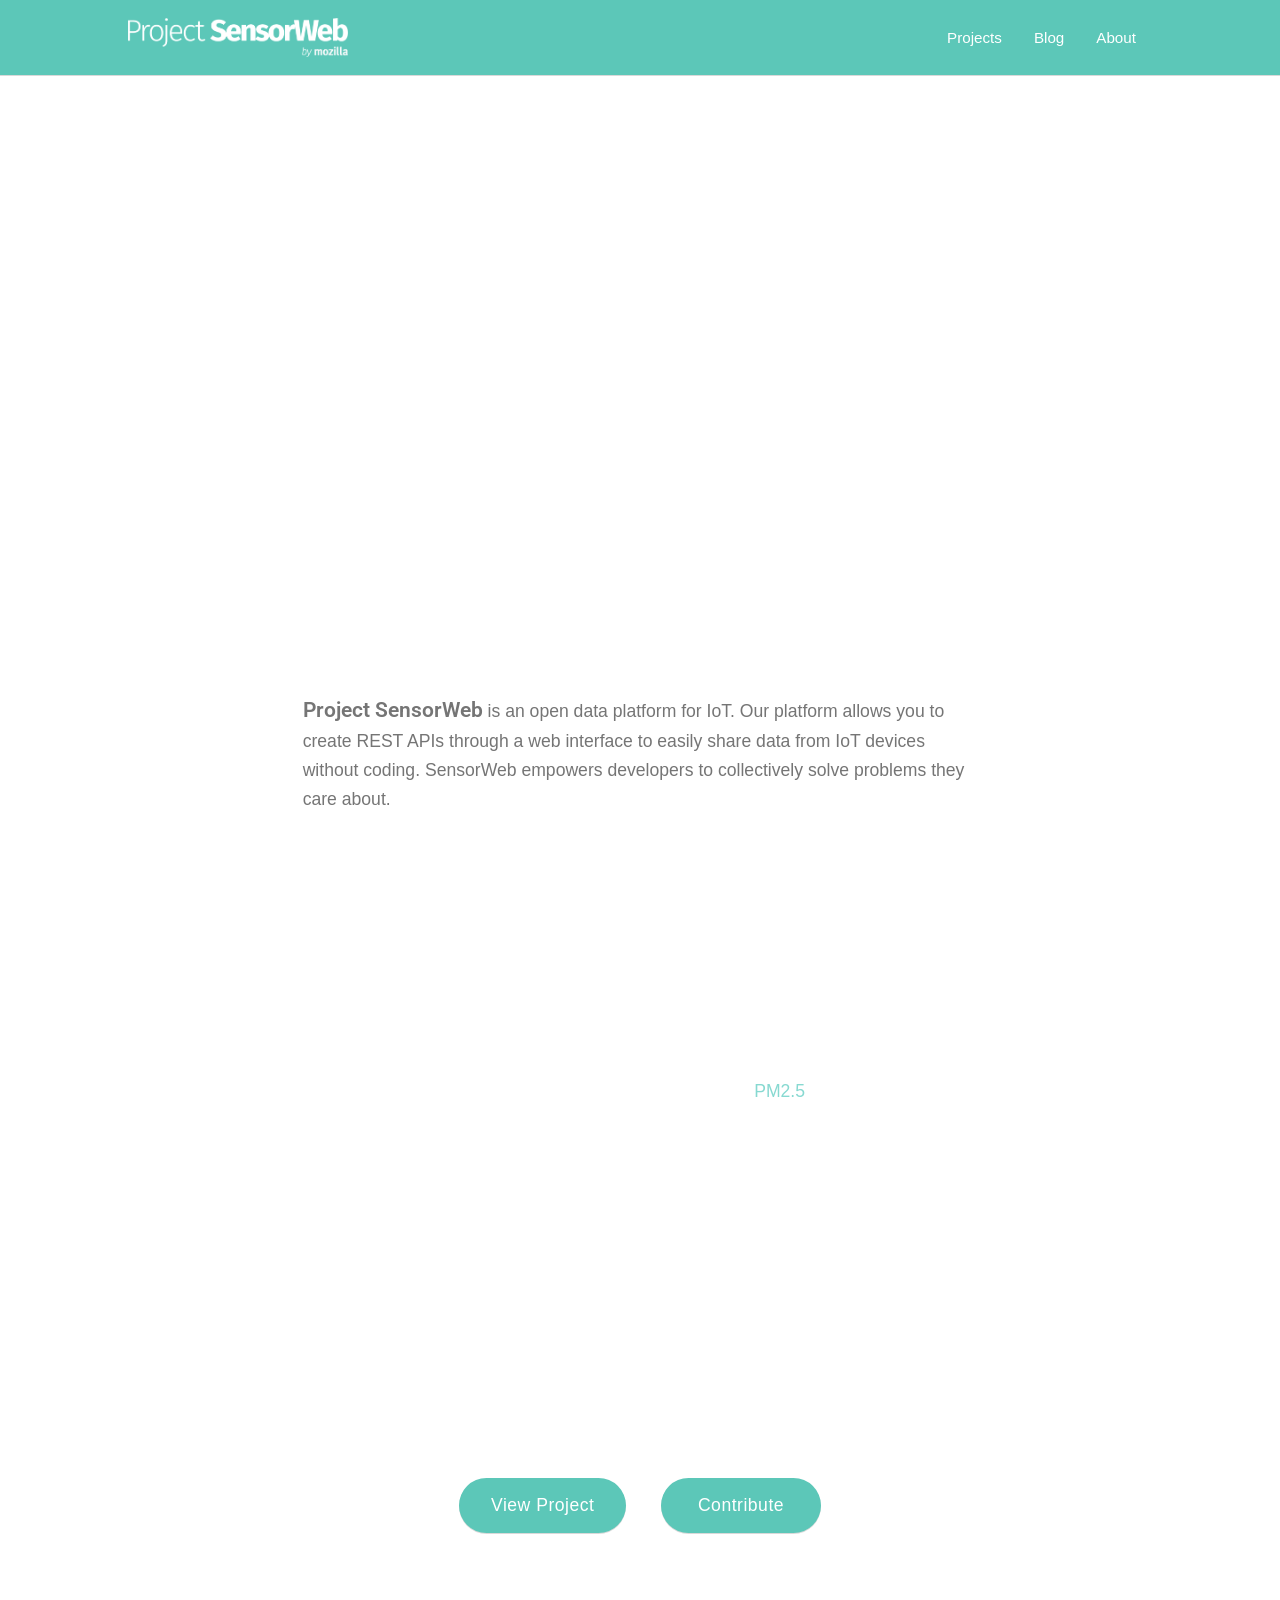
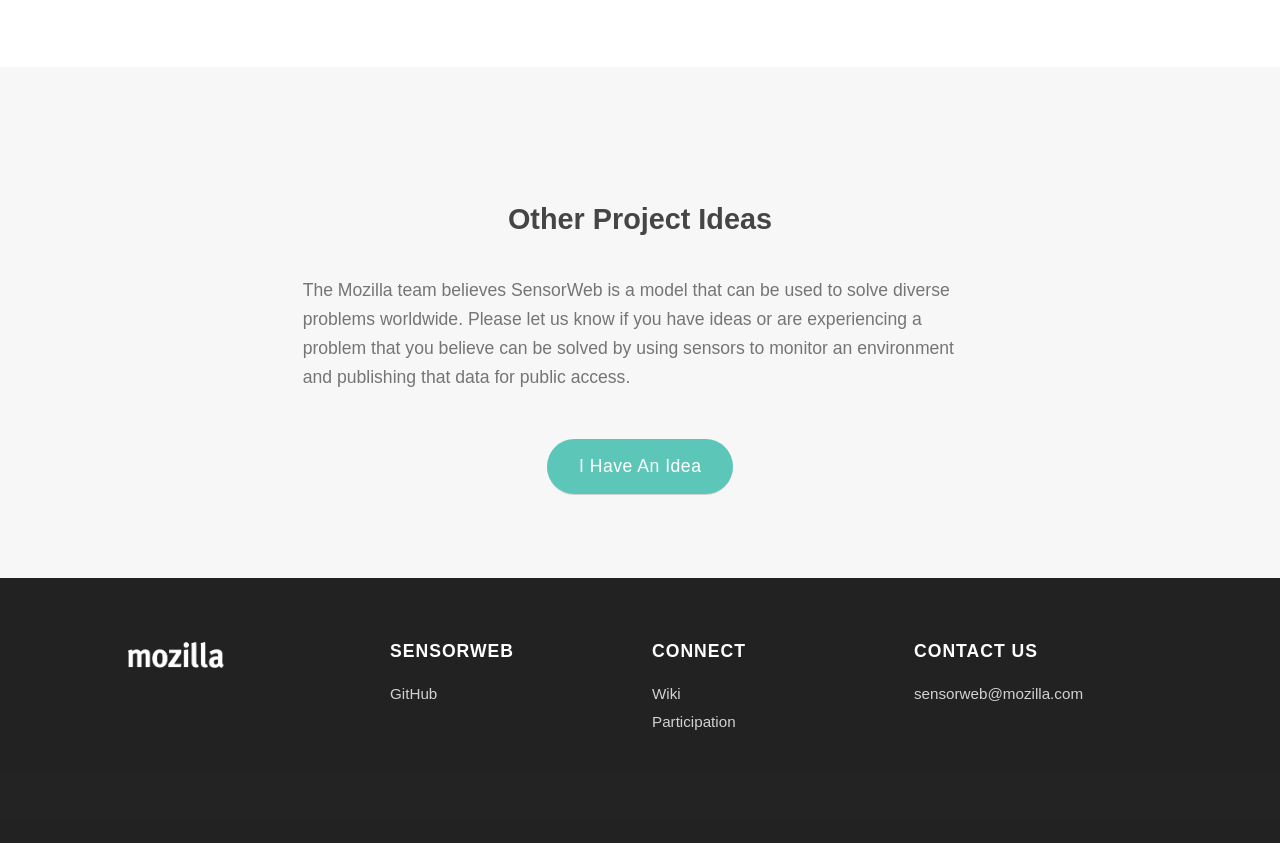
==== commit 90da6a84: "Update app" ====
--- a/sensorweb-frontend/index.html
+++ b/sensorweb-frontend/index.html
@@ -28,9 +28,9 @@
   <link href="css/materialize.css" type="text/css" rel="stylesheet" media="screen,projection"/>
   <link href="css/style.css" type="text/css" rel="stylesheet" media="screen,projection"/>
   <link href="css/index.css" type="text/css" rel="stylesheet" media="screen,projection"/>
+  <link href="css/pilot-project.css" type="text/css" rel="stylesheet" media="screen,projection"/>
   <!-- TODO: Remove after 1sr demo -->
   <link href="css/index.css" type="text/css" rel="stylesheet" media="screen,projection"/>
-  <link href="css/pilot-project.css" type="text/css" rel="stylesheet" media="screen,projection"/>
 </head>
 <body>
   <div id="page-container">
@@ -72,7 +72,7 @@
         </div>
       </div>
     </div>
-    <div class="parallax"><img src="images/01_cover_v2.png" alt="Unsplashed background img 1"></div>
+    <div class="parallax"><img src="images/01_cover_v2.jpg" alt="Unsplashed background img 1"></div>
   </div>
   <div class="container" id="what">
     <div class="section">
@@ -170,8 +170,8 @@
                 </br></br>
               </p>
               <div class="center">
-                <a href="project.html" class="waves-effect waves-light btn-large" style="width: auto;">View Project</a>
-                <a href="#pm25-fb-modal" class="waves-effect waves-light btn-large modal-trigger hide">Contribute</a>
+                <a href="project.html" class="waves-effect waves-light btn-large" style="width: auto; margin-right: 30px">View Project</a>
+                <a href="#pm25-fb-modal" class="waves-effect waves-light btn-large modal-trigger">Contribute</a>
               </div>
             </div>
           </div>
@@ -185,11 +185,11 @@
           <div class="row">
             <div class="col s12 l8 offset-l2">
               <h3 class="center-align">Other Project Ideas</h3>
-              <p class="contents">
+              <p class="contents wordings">
                 The Mozilla team believes SensorWeb is a model that can be used to solve diverse problems worldwide. Please let us know if you have  ideas or are experiencing a problem that you believe can be solved by using sensors to monitor an environment and publishing that data for public access.</br></br>
               </p>
               <div class="center">
-                <a href="#new-idea-fb-modal" class="waves-effect waves-light btn-large modal-trigger hide" style="width: auto;">I have an idea</a>
+                <a href="#new-idea-fb-modal" class="waves-effect waves-light btn-large modal-trigger" style="width: auto;">I have an idea</a>
               </div>
             </div>
           </div>
@@ -249,6 +249,7 @@
 
 
         <input name="fbzx" value="-1399116953732568931" type="hidden">
+        <p class="terms">Mozilla may use the information you provide here to let you know about developments with Project SensorWeb that may interest you, including ways you may participate.   By sending an idea or proposal, you give Mozilla or the public the right to use your submissions freely without any compensation or credit to you.</p>
         <div class="form-submit center">
           <input name="submit" value="Send" id="projects-pm25-submit" class="waves-effect waves-light btn-large" type="submit">
         </div></div></form>
@@ -284,6 +285,7 @@
 
 
         <input name="fbzx" value="-8972198816433753165" type="hidden">
+        <p class="terms">By sending an idea or proposal, you give Mozilla or the public the right to use your submissions freely without any compensation or credit to you.  Mozilla may use the email address you provide here to let you know about developments with Project SensorWeb that may interest you.</p>
         <div class="form-submit center">
         <input name="submit" value="Send" id="projects-other-submit" class="waves-effect waves-light btn-large" type="submit">
         </div>
--- a/sensorweb-frontend/css/style.css
+++ b/sensorweb-frontend/css/style.css
@@ -56,7 +56,7 @@
   font-size: 1.5em !important;
   font-weight: 400;
   font-style: italic;
-  letter-spacing: 1.2px; 
+  letter-spacing: 1.2px;
   overflow: hidden;
   width: 220px;
   margin-top: 18px;
@@ -120,7 +120,7 @@
 
 .dropdown-content{
   width: 200px !important;
-  margin-top:73px;
+  margin-top:49px;
   z-index: 1;
 }
 
@@ -167,9 +167,9 @@
 .page-footer {
   height: 265px;
   background-color: #222 !important;
+  width: 100%;
   position: absolute;
   bottom: 0;
-  width: 100%;
 }
 
 @media only screen and (max-width: 992px) {
@@ -210,6 +210,23 @@
   box-shadow: 0 3px 5px 0 rgba(0,0,0,.15);
 }
 
+.btn-ghost {
+  background-color: rgba(0,0,0,0);
+  -webkit-box-shadow: none;
+  -moz-box-shadow: none;
+  box-shadow: none;
+  border: 2px #FFF solid;
+  color: #FFF !important;
+}
+
+#sensorweb-projects .card:hover .btn-ghost{
+  -webkit-box-shadow: none;
+  -moz-box-shadow: none;
+  box-shadow: none;
+  background-color: #fff;
+  color: #454545 !important;
+}
+
 .btn-control {
   margin-top: 2.5px;
   height: 30px;
@@ -346,7 +363,8 @@
 }
 
 .modal {
-  padding: .5rem;
+  padding: 1rem;
+  max-height: 100%;
 }
 
 .col-right {
@@ -358,9 +376,18 @@
 }
 
 @media only screen and (min-width: 993px) {
+#other-projects {
+  padding-bottom: 265px;
+}
+}
+
+#other-projects {
+  background-color: #f7f7f7;
+}
+
+
 #sensorweb-projects {
-  padding-bottom: 265px;
-}
+  padding-bottom: 0;
 }
 
 #sensorweb-projects .col {
@@ -371,12 +398,40 @@
 #sensorweb-projects .card {
   margin-bottom: 40px;
 }
+
+#sensorweb-projects .subtitle {
+  position: absolute;
+  top: 38%;
+  z-index: 10;
+  color: #fff;
+  font-weight: 400;
+  left:0;
+  right:0;
+  margin: auto;
+  font-size: 1.8em;
+}
+
+#sensorweb-projects .card-image {
+  background: url(../images/02_cover.jpg) no-repeat center center;
+  background-size: cover;
+  height:400px;
+}
+
+
+
 #sensorweb-projects .bottom {
   position: absolute;
-  bottom: 0;
+  bottom: 32%;
   left:0;
   right: 0;
   margin: auto;
+}
+
+.modal-content .terms {
+  color: gray;
+  font-size: 0.8rem;
+  line-height: 1.8;
+  margin-bottom: 30px;
 }
 
 #google-sign-in-modal {
@@ -392,4 +447,28 @@
   box-sizing: border-box;
 }
 
-
+/* Documentation*/
+
+#documentation {
+  padding-bottom: 265px;
+}
+
+#documentation li {
+  line-height: 2;
+  color: #757575;
+}
+
+
+#documentation h5 {
+  margin-top: 50px;
+  font-weight: bold;
+  color: #454545;
+
+}
+
+#documentation h6 {
+  font-size: 1.3em;
+  margin-top: 40px;
+  font-weight: 600 !important;
+  color: #555;
+}
--- a/sensorweb-frontend/css/index.css
+++ b/sensorweb-frontend/css/index.css
@@ -1,7 +1,8 @@
 #tagline {
 	font-weight: 300;
 	line-height: 1.2;
-	letter-spacing: 1px;
+	letter-spacing: .5px;
+  color: #fff !important;
 }
 
 #index-form {
@@ -43,8 +44,15 @@
   width:100%;
 }
 
+#background-1{
+  background: url(../images/01_pm25.jpg);
+  background-size: cover;
+  background-repeat: no-repeat;
+  background-position: center center;
+}
+
 @media only screen and (min-width: 993px) {
   #other-projects {
     padding-bottom: 265px;
   }
-}+}
--- a/sensorweb-frontend/css/pilot-project.css
+++ b/sensorweb-frontend/css/pilot-project.css
@@ -78,8 +78,6 @@
   color: #5CC7B9 !important;
 }
 
-
-
 /*
 .projects-textarea {
   padding: 1rem !important;
@@ -89,11 +87,11 @@
 
 .set-margin {
 	margin-top: 3px !important;
-	margin-bottom: 38px !important;
+	/*margin-bottom: 38px !important;*/
 }
 
 .projects-textarea.set-margin {
-	margin-bottom: 36px !important;
+	/*margin-bottom: 36px !important;*/
 }
 
 .form-submit .btn-large {
--- a/sensorweb-frontend/css/index.css
+++ b/sensorweb-frontend/css/index.css
@@ -1,7 +1,8 @@
 #tagline {
 	font-weight: 300;
 	line-height: 1.2;
-	letter-spacing: 1px;
+	letter-spacing: .5px;
+  color: #fff !important;
 }
 
 #index-form {
@@ -43,8 +44,15 @@
   width:100%;
 }
 
+#background-1{
+  background: url(../images/01_pm25.jpg);
+  background-size: cover;
+  background-repeat: no-repeat;
+  background-position: center center;
+}
+
 @media only screen and (min-width: 993px) {
   #other-projects {
     padding-bottom: 265px;
   }
-}+}
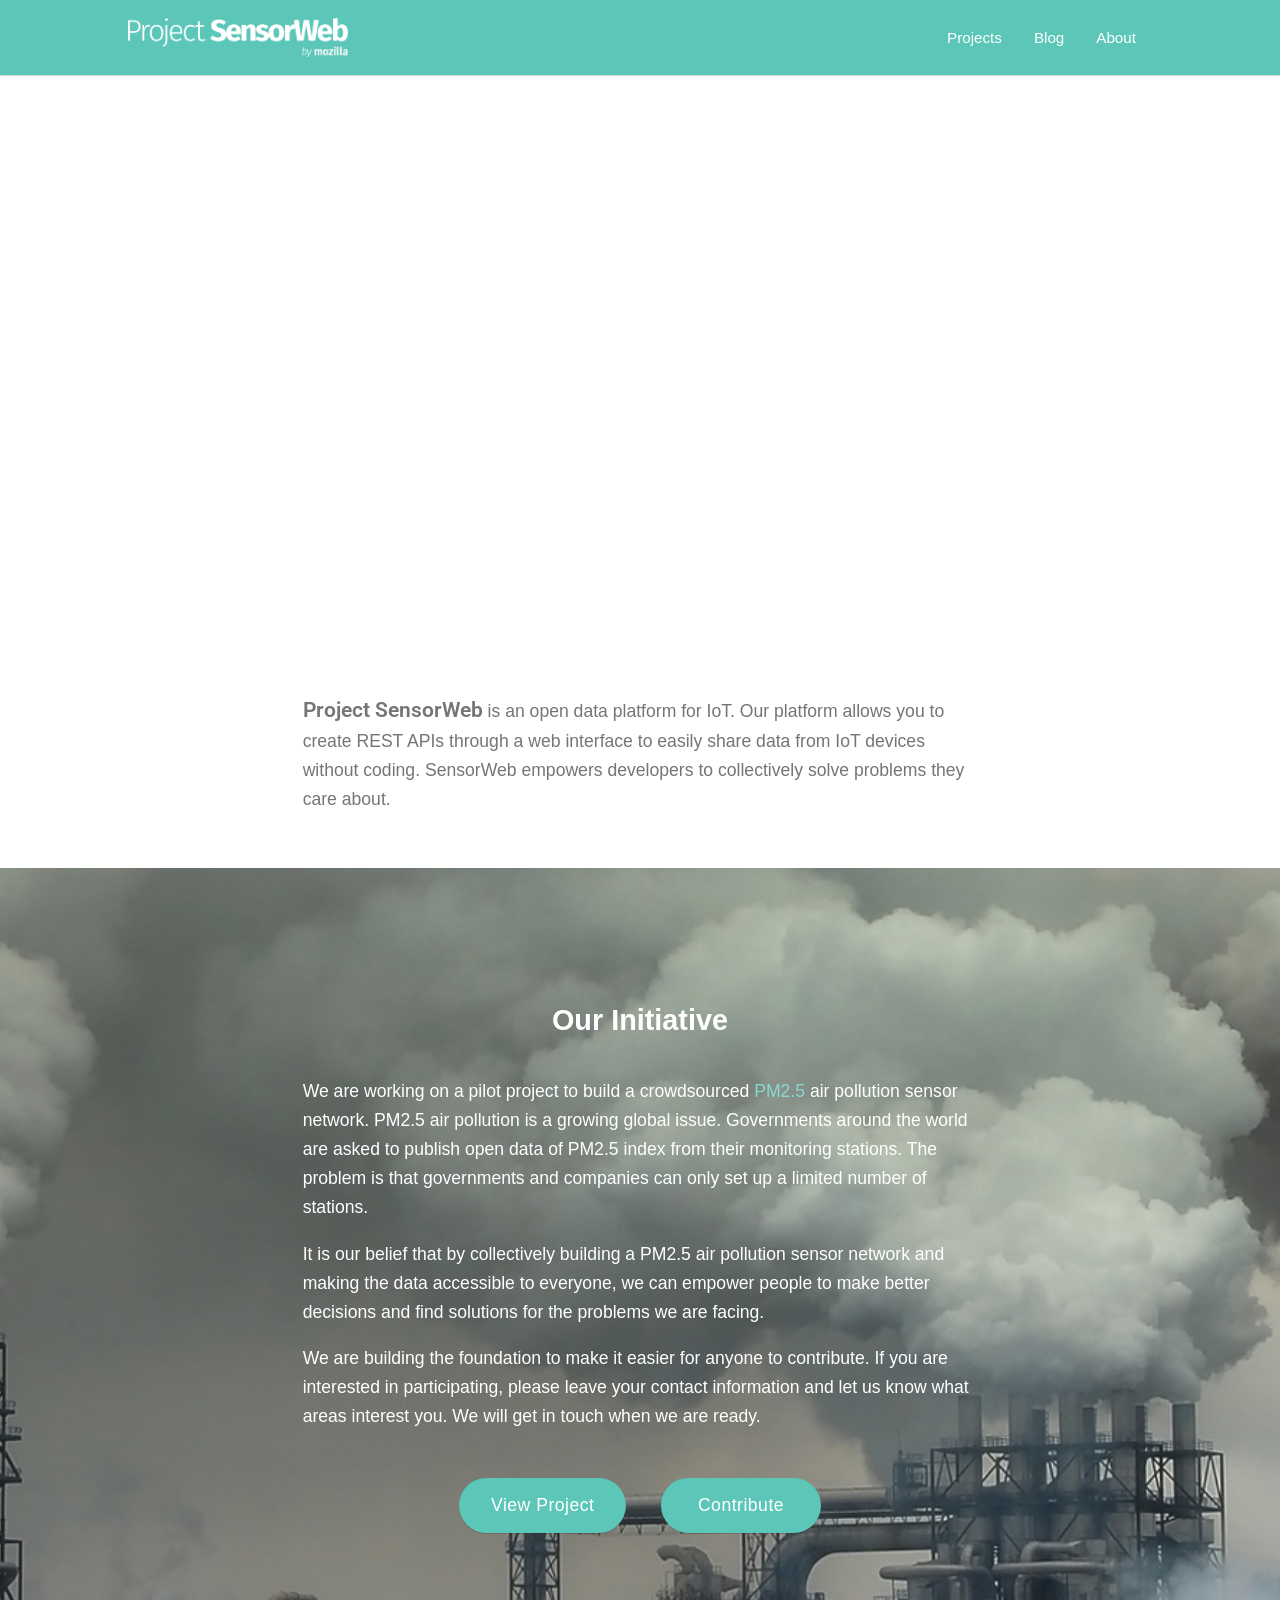
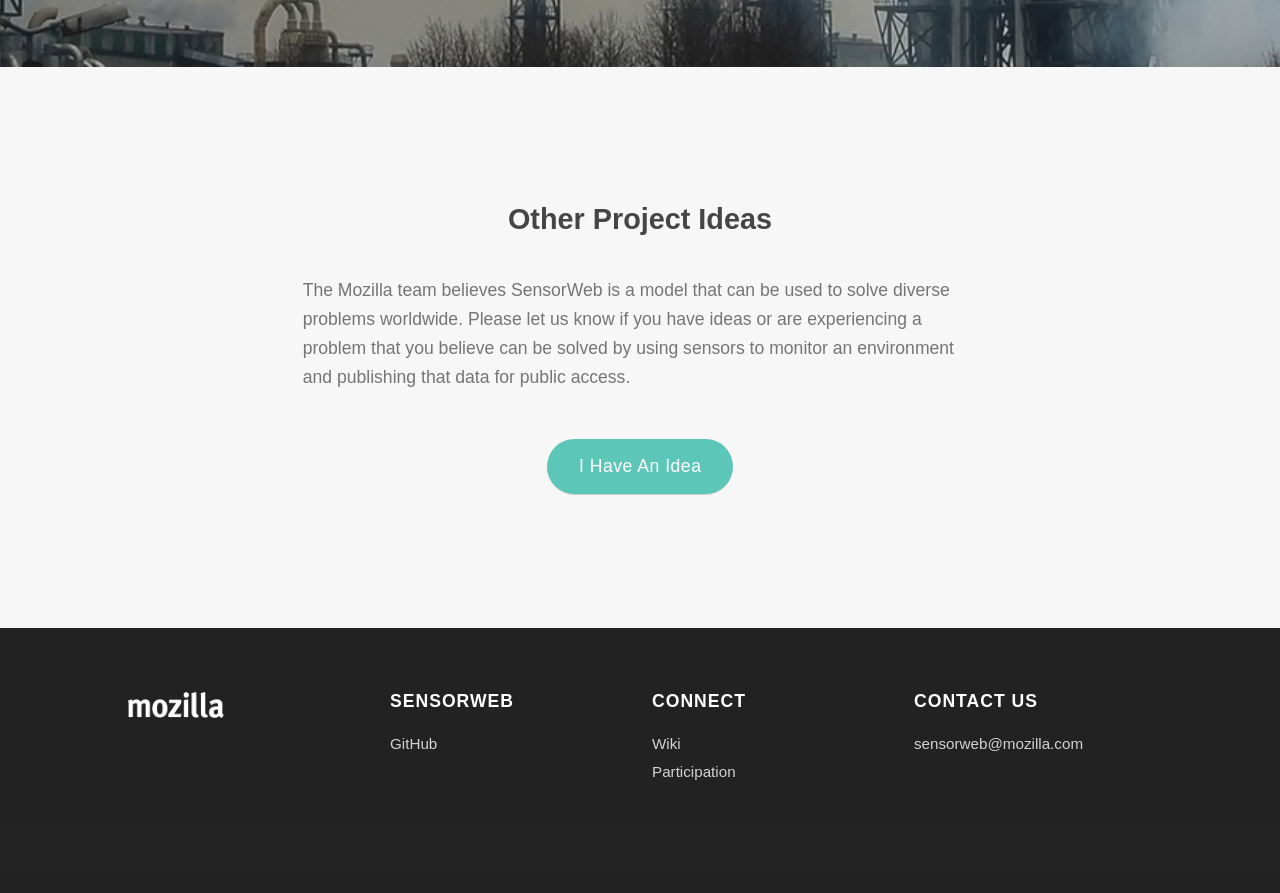
==== commit 369a594b: "update view" ====
--- a/sensorweb-frontend/index.html
+++ b/sensorweb-frontend/index.html
@@ -33,7 +33,7 @@
   <link href="css/index.css" type="text/css" rel="stylesheet" media="screen,projection"/>
 </head>
 <body>
-  <div id="page-container">
+  
   <ul id="dropdown" class="dropdown-content">
     <li><a href="/">English Version</a></li>
     <li class="divider"></li>
@@ -63,6 +63,8 @@
     </nav>
   </div>
 
+
+  <div id="page-container">
   <div id="index-banner" class="parallax-container valign-wrapper">
     <div class="section no-pad-bot">
       <div class="container">
@@ -331,7 +333,8 @@
       <div class="g-signin2 center" data-onsuccess="onSignIn"></div>
     </div>
   </div>
-
+  </div>
+  
   <!-- Footer -->
   <footer class="page-footer teal">
     <div class="container">
@@ -366,7 +369,6 @@
       </div>
     </div>
   </footer>
-  </div>
 
   <script src="https://code.jquery.com/jquery-2.1.1.min.js"></script>
   <script src="https://apis.google.com/js/platform.js" async defer></script>
--- a/sensorweb-frontend/css/style.css
+++ b/sensorweb-frontend/css/style.css
@@ -12,7 +12,7 @@
 }
 
 #page-container {
-  min-height: 100%;
+  min-height: calc(100% - 340px);
   position: relative;
 }
 
@@ -168,8 +168,6 @@
   height: 265px;
   background-color: #222 !important;
   width: 100%;
-  position: absolute;
-  bottom: 0;
 }
 
 @media only screen and (max-width: 992px) {
@@ -375,12 +373,6 @@
   margin: 0;
 }
 
-@media only screen and (min-width: 993px) {
-#other-projects {
-  padding-bottom: 265px;
-}
-}
-
 #other-projects {
   background-color: #f7f7f7;
 }
@@ -449,10 +441,6 @@
 
 /* Documentation*/
 
-#documentation {
-  padding-bottom: 265px;
-}
-
 #documentation li {
   line-height: 2;
   color: #757575;
--- a/sensorweb-frontend/css/index.css
+++ b/sensorweb-frontend/css/index.css
@@ -50,9 +50,3 @@
   background-repeat: no-repeat;
   background-position: center center;
 }
-
-@media only screen and (min-width: 993px) {
-  #other-projects {
-    padding-bottom: 265px;
-  }
-}
--- a/sensorweb-frontend/css/index.css
+++ b/sensorweb-frontend/css/index.css
@@ -50,9 +50,3 @@
   background-repeat: no-repeat;
   background-position: center center;
 }
-
-@media only screen and (min-width: 993px) {
-  #other-projects {
-    padding-bottom: 265px;
-  }
-}
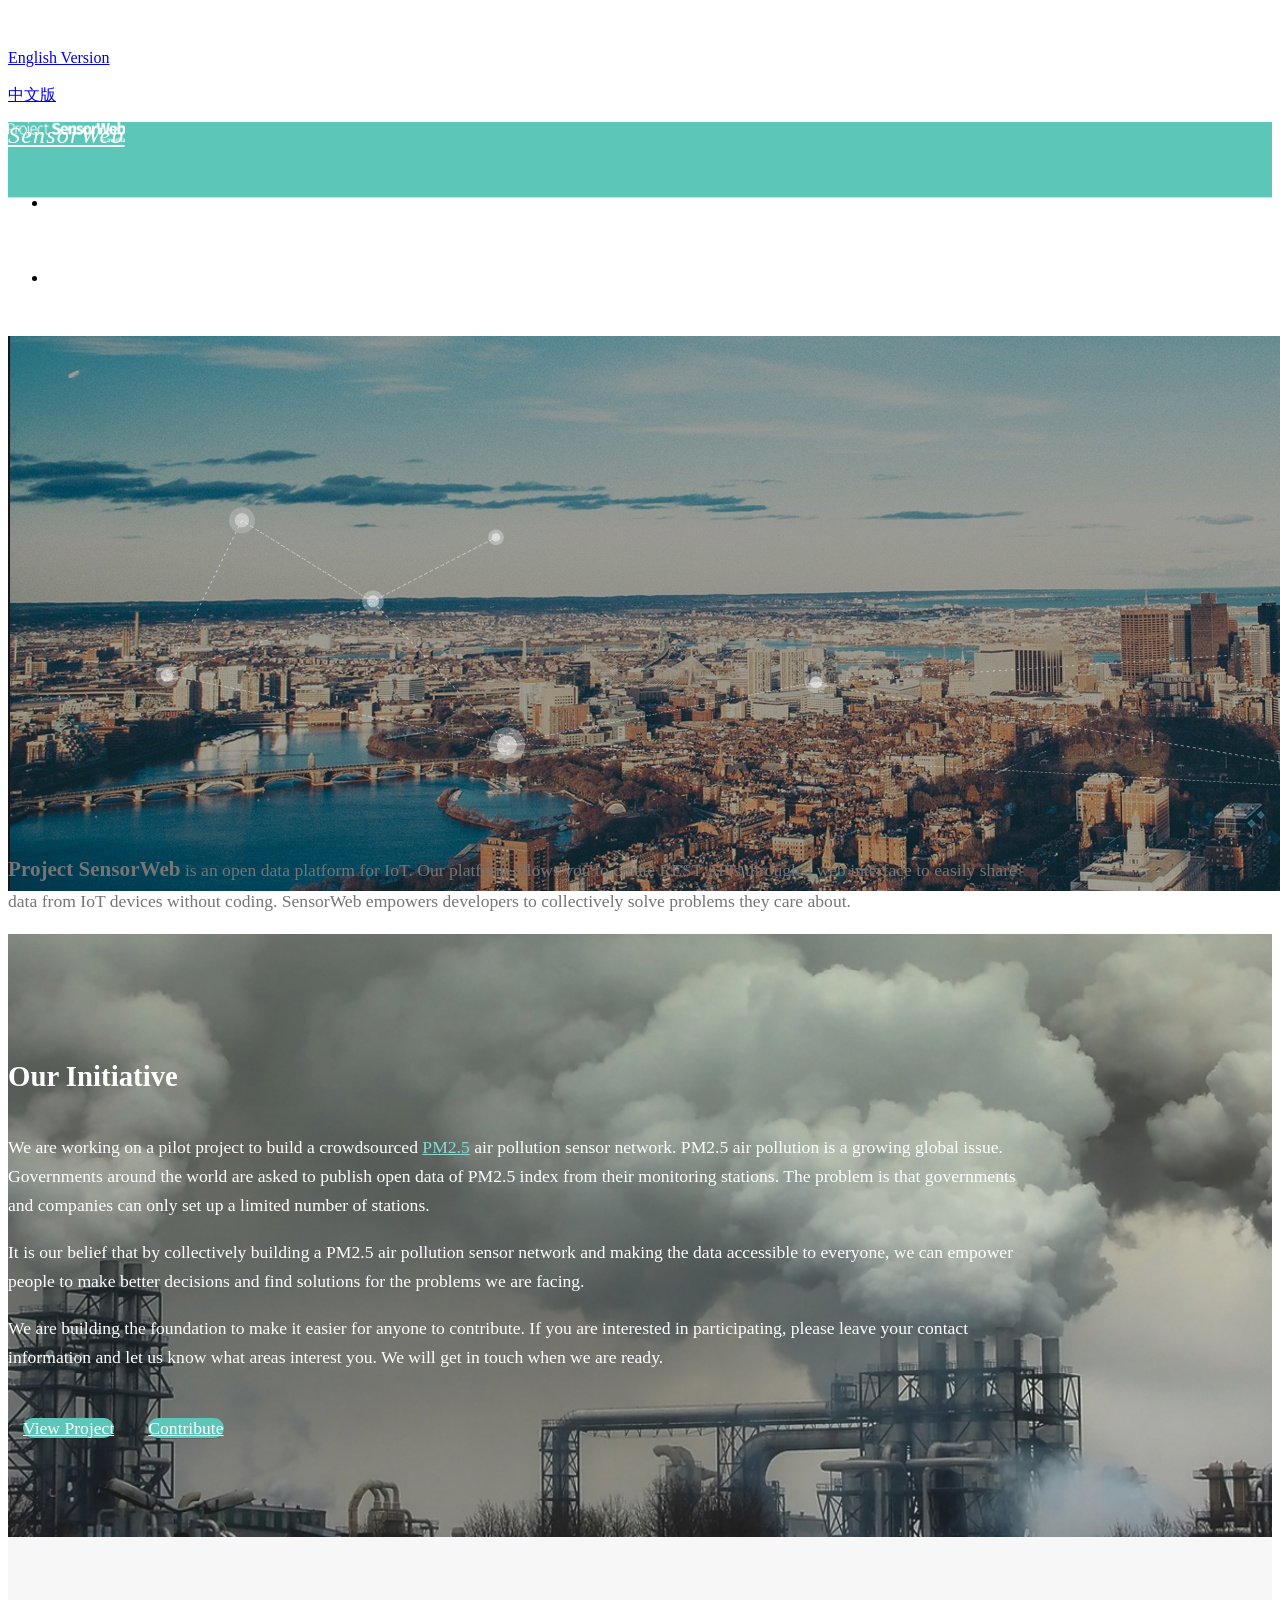
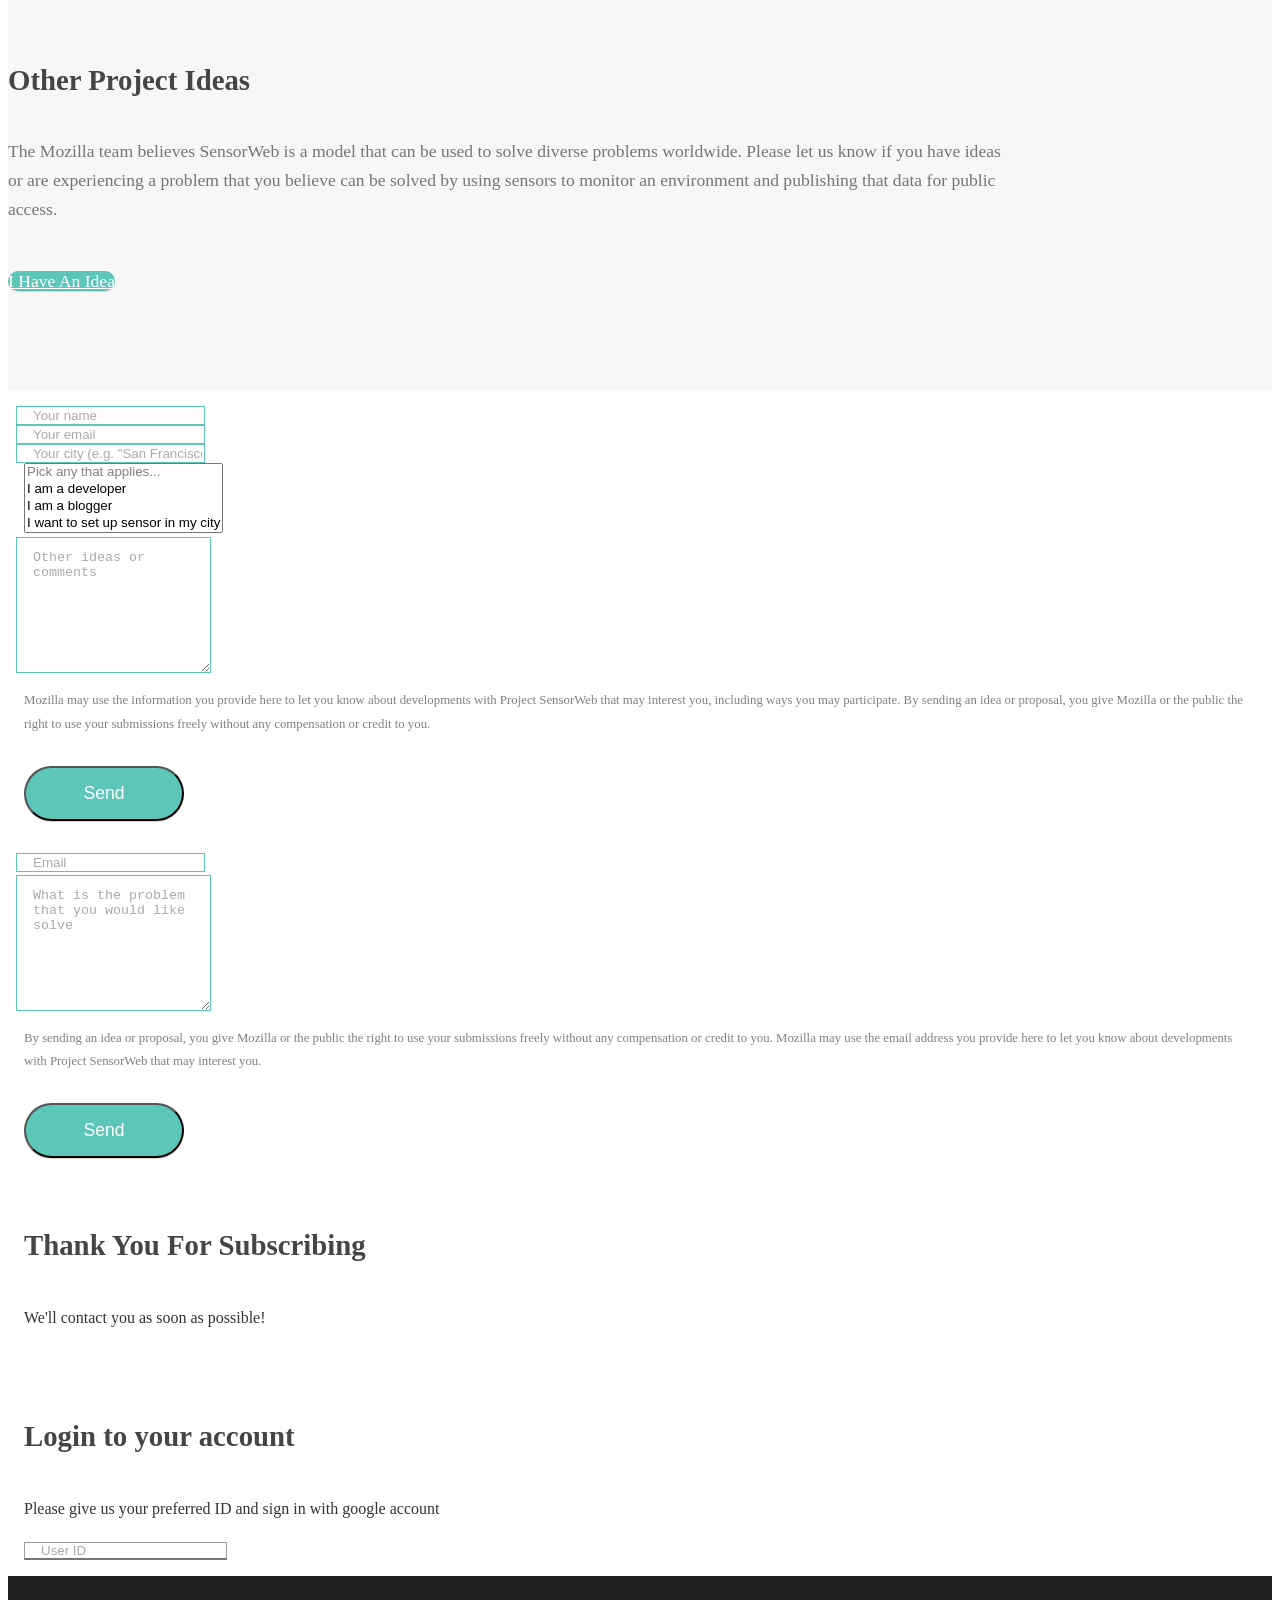
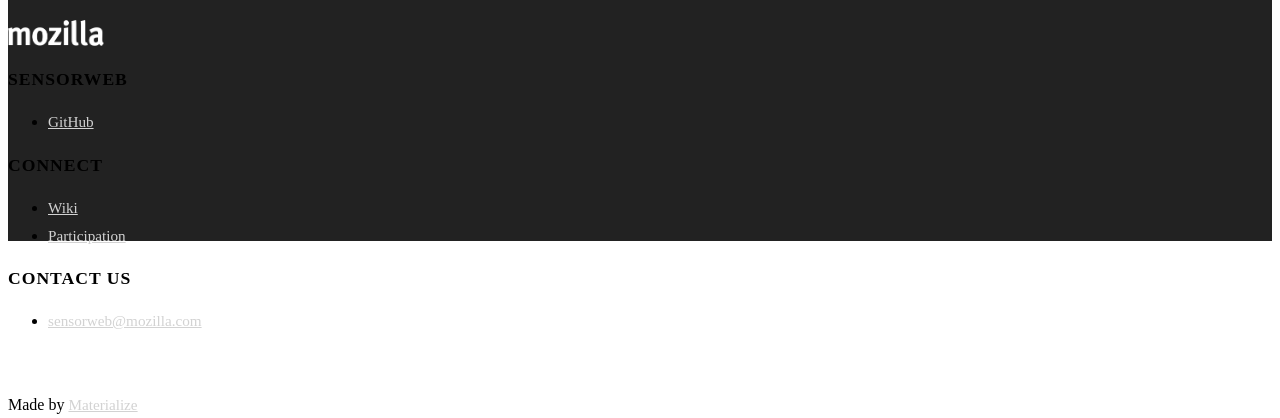
==== commit 836dc690: "Update page" ====
--- a/sensorweb-frontend/index.html
+++ b/sensorweb-frontend/index.html
@@ -33,7 +33,7 @@
   <link href="css/index.css" type="text/css" rel="stylesheet" media="screen,projection"/>
 </head>
 <body>
-  
+
   <ul id="dropdown" class="dropdown-content">
     <li><a href="/">English Version</a></li>
     <li class="divider"></li>
@@ -159,7 +159,7 @@
       <div class="container projects">
         <div class="section">
           <div class="row">
-            <div class="col s12 l8 offset-l2">
+            <div class="col s12 l8 offset-l2" id="our-initiative">
               <h3 class="center-align text-white">Our Initiative</h3>
               <p class="contents text-white">
                 We are working on a pilot project to build a crowdsourced <a href="http://english.cntv.cn/special/pm25/Homepage/index.shtml" target="_blank">PM2.5</a> air pollution sensor network.  PM2.5 air pollution is a growing global issue. Governments around the world are asked to publish open data of PM2.5 index from their monitoring stations.  The problem is that governments and companies can only set up a limited number of stations.
@@ -172,7 +172,7 @@
                 </br></br>
               </p>
               <div class="center">
-                <a href="project.html" class="waves-effect waves-light btn-large" style="width: auto; margin-right: 30px">View Project</a>
+                <a href="project.html" class="waves-effect waves-light btn-large">View Project</a>
                 <a href="#pm25-fb-modal" class="waves-effect waves-light btn-large modal-trigger">Contribute</a>
               </div>
             </div>
@@ -209,7 +209,7 @@
         <div dir="auto" class="ss-item ss-item-required ss-text"><div class="ss-form-entry">
         <label class="ss-q-item-label" for="entry_415795248">
         <div class="ss-q-help ss-secondary-text" dir="auto"></div></label>
-        <input name="entry.415795248" value="" class="ss-q-short projects-input" id="entry_415795248" dir="auto" aria-label="Your name  " aria-required="true" required="" title="" type="text" placeholder='Your name'>
+        <input name="entry.415795248" value="" class="ss-q-short projects-input" id="entry_415795248" dir="auto" aria-label="Your name  " title="" type="text" placeholder='Your name'>
         </div></div></div>
 
         <div class="ss-form-question errorbox-good" role="listitem">
@@ -334,7 +334,7 @@
     </div>
   </div>
   </div>
-  
+
   <!-- Footer -->
   <footer class="page-footer teal">
     <div class="container">
--- a/sensorweb-frontend/css/style.css
+++ b/sensorweb-frontend/css/style.css
@@ -33,6 +33,8 @@
 
 nav .button-collapse i {
   line-height: 75px !important;
+  top:10px;
+  left: 10px;
 }
 
 nav li a{
@@ -170,11 +172,18 @@
   width: 100%;
 }
 
+.container {
+  width: 80% !important;
+}
+
 @media only screen and (max-width: 992px) {
   .page-footer {
     height: auto;
     position: relative;
   }
+  .container {
+    width: 90% !important;
+  }
 }
 
 .page-footer .container {
@@ -182,9 +191,6 @@
   padding-top: 40px;
 }
 
-.container {
-  width: 80% !important;
-}
 
 /*Button*/
 
@@ -419,6 +425,21 @@
   margin: auto;
 }
 
+.modal {
+  min-width: 400px;
+}
+
+@media only screen and (max-width: 992px) {
+  .modal {
+    width: 95%;
+    min-width: auto;
+    top: 2% !important;
+  }
+  .modal .modal-content {
+    padding: 12px;
+  }
+}
+
 .modal-content .terms {
   color: gray;
   font-size: 0.8rem;
--- a/sensorweb-frontend/css/index.css
+++ b/sensorweb-frontend/css/index.css
@@ -50,3 +50,17 @@
   background-repeat: no-repeat;
   background-position: center center;
 }
+
+#background-1 .btn-large {
+    width: auto;
+    margin: 0 15px;
+}
+
+@media only screen and (max-width: 430px) {
+  #background-1 .btn-large {
+    display: block;
+    width: 80%;
+    margin: 20px auto;
+    text-align: center; 
+  }
+}
--- a/sensorweb-frontend/css/index.css
+++ b/sensorweb-frontend/css/index.css
@@ -50,3 +50,17 @@
   background-repeat: no-repeat;
   background-position: center center;
 }
+
+#background-1 .btn-large {
+    width: auto;
+    margin: 0 15px;
+}
+
+@media only screen and (max-width: 430px) {
+  #background-1 .btn-large {
+    display: block;
+    width: 80%;
+    margin: 20px auto;
+    text-align: center; 
+  }
+}
